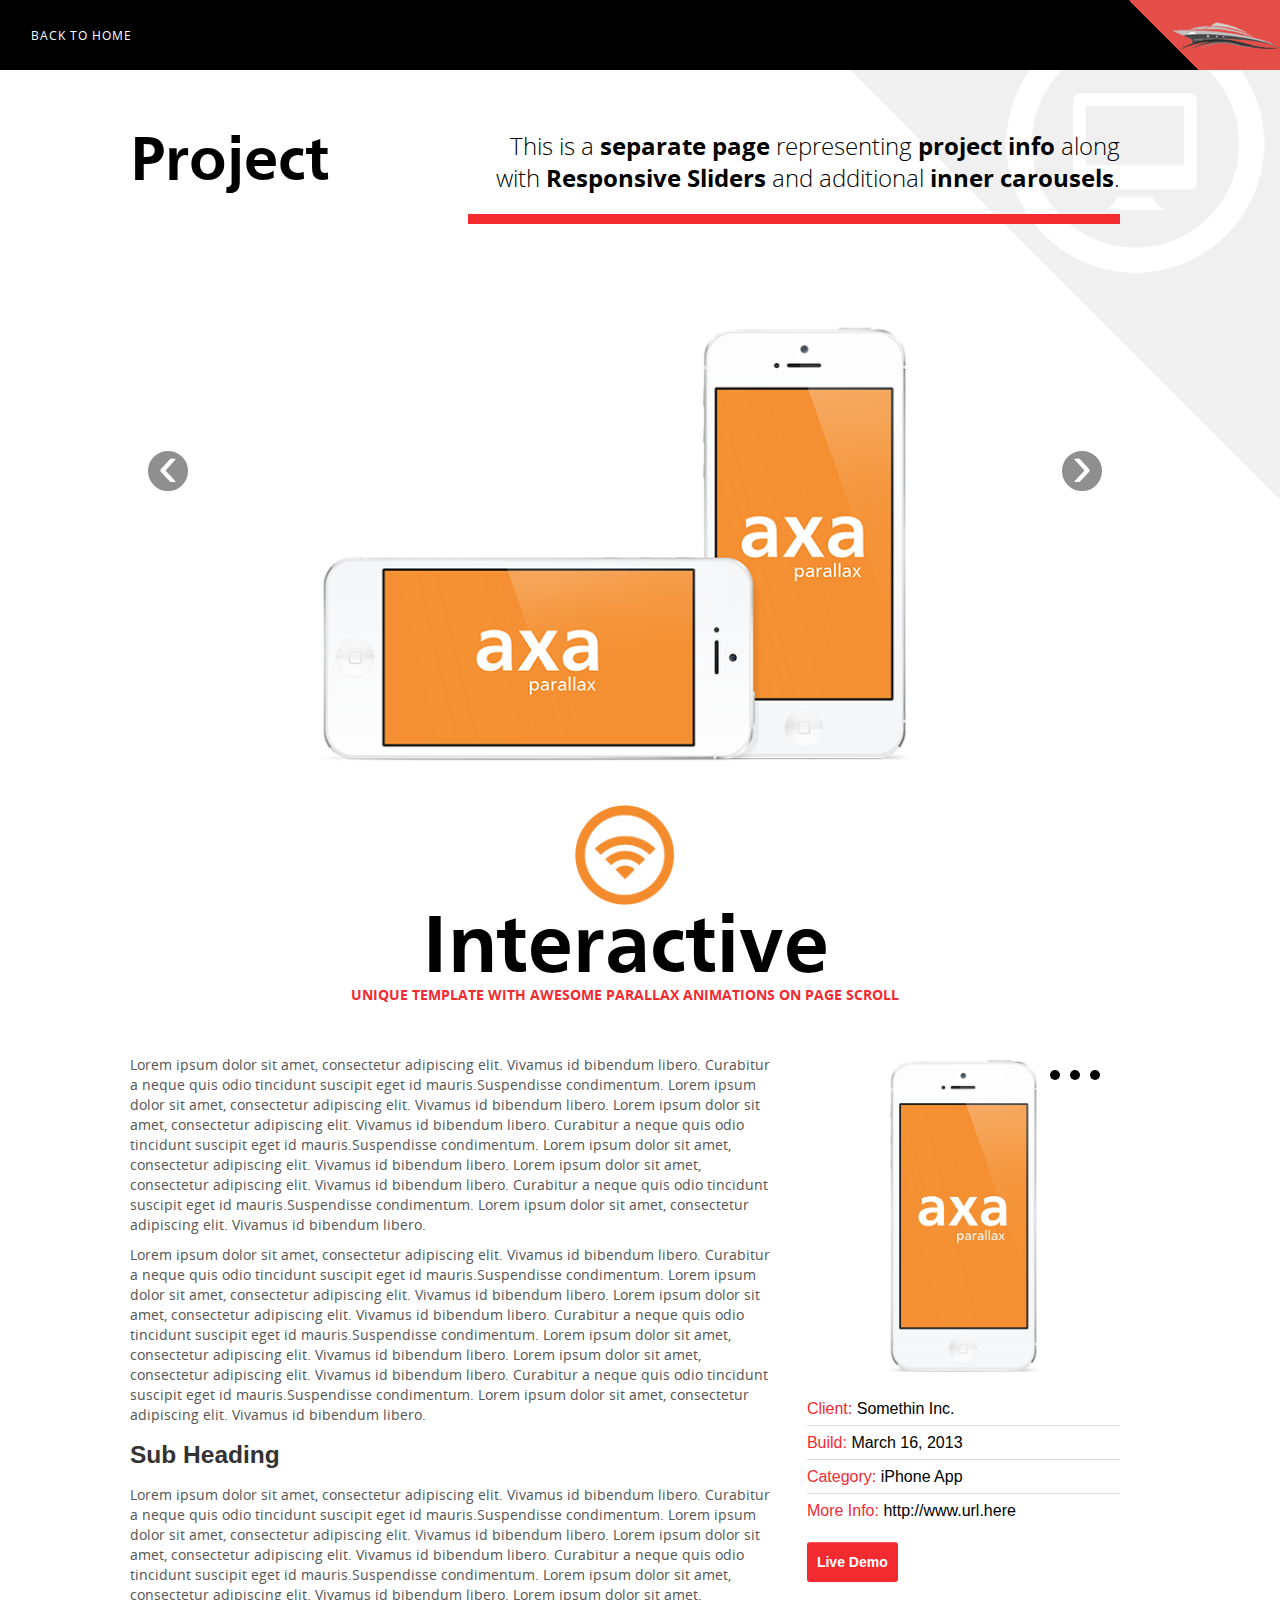
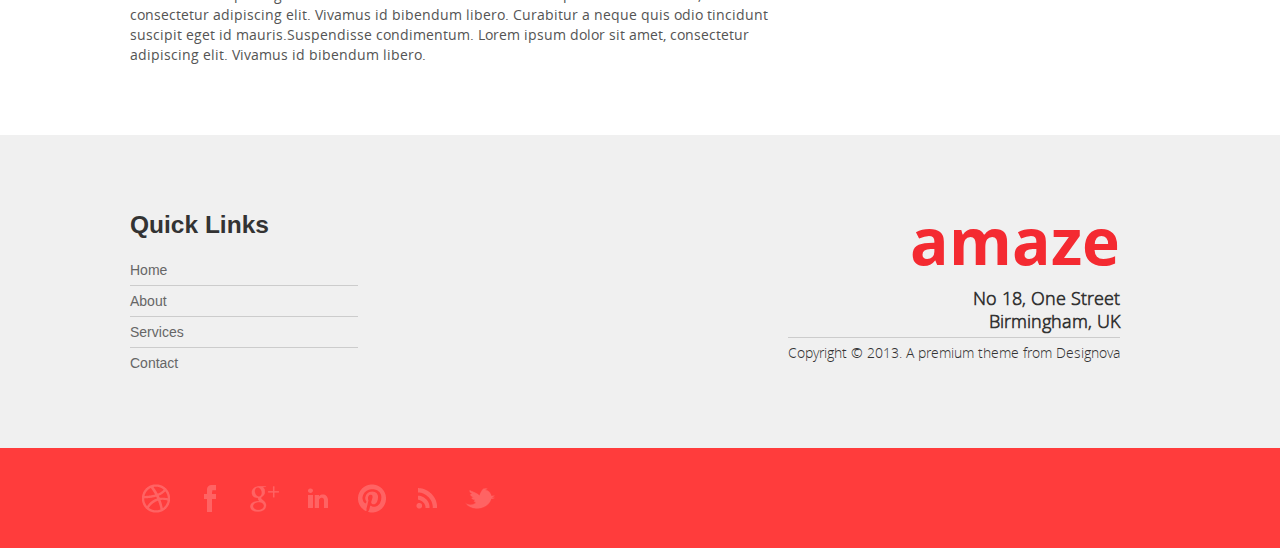
==== portal/project.html @ d51d42de "Commit desde ipne" ====
<!DOCTYPE html>
<html lang="en">
  <head class="no-skrollr">
    <meta charset="utf-8">
    <title>amaze - Interactive Parallax Responsive HTML5 Theme on Bootstrap</title>
    <meta name="viewport" content="width=device-width, initial-scale=1, maximum-scale=1">  
    <meta name="description" content="Amaze premium theme developed by Designova and sold exclusively via Themeforest">
    <meta name="author" content="Jean P Johnson for Designova">

    <link rel="shortcut icon" href="images/favicon.ico">

    <!-- Le styles -->
    <link href="assets/css/bootstrap.css" rel="stylesheet">
    <link href="assets/css/bootstrap-responsive.css" rel="stylesheet">
    <link href="assets/css/extension.css" rel="stylesheet">
    <link href="assets/css/typography.css" rel="stylesheet">
    <link href="stylesheets/isotope.css" rel="stylesheet">
    <link href="stylesheets/colorbox.css" rel="stylesheet"/>
    <link href="stylesheets/flexslider.css" rel="stylesheet"/>  
    <link href="stylesheets/prettyPhoto.css" rel="stylesheet"/>  
    <link href="stylesheets/jquery.tweet.css" rel="stylesheet"/>
    <link href="stylesheets/style.css" rel="stylesheet">

    <!--[if lt IE 9]>
    <script src="http://html5shim.googlecode.com/svn/trunk/html5.js"></script>
    <link rel="stylesheet" href="stylesheets/ie8.css">
    <![endif]-->

    <style>
    .page{
    	padding-bottom: 60px !important;
    }
    .carousel-indicators li{
        background: #000 !important;
        cursor: pointer;
    }
    .carousel-indicators li:hover{
        background: #F48C2D !important;
        cursor: pointer;
    }
    .point-left > .carousel-indicators{
        left:0 !important;
    }
    #navigation {
    top: 0 !important;
    width: 100%;
    position: fixed !important;
    height: 70px;
    z-index: 1000;
    background: #000 !important;
}
	.show-item{
		padding-top:0px !important;
	}
    .show-item-mid{
    	padding-bottom: 30px !important;
    }  
    .show-specs{
    	margin-top: 0px !important;
    }  
    </style>
</head>
<body>

    <!-- Mobile Only Navigation-->
    <ul class="mobile-header visible-phone visible-tablet"> 
        <li><a href="index-2.html"><img title="ogun-designova" alt="ogun-designova" src="images/logo-mob.png"/></a></li>
        <li>
                <!-- Start Dropmenu for mobile -->  
                <select class="dropmenu" name="dropmenu" onChange="moveTo(this.value)">
                    <option value="" selected="selected">Menu</option>
                    <option value="#intro">Works</option>
                    <option value="#about">About</option>
                    <option value="#team">Team</option>
                    <option value="#services">Services</option>
                    <option value="#gallery">Gallery</option>
                    <option class="hidden-phone" value="#video">Videos</option>
                    <option value="#contact">Contact</option> 
                </select>
                <!-- End Dropmenu for mobile -->
        </li>
    </ul>

	<!-- Desktop Navigation-->
    <nav id="navigation" class="visible-desktop">
    
    	<a href="#"><img title="amaze" alt="amaze" class="logo pull-right" src="images/logo.png"/></a>
        <ul id="menu" class="visible-desktop pull-left"><li class="links">
                <a href="index-2.html">Back to Home</a>
            </li>
        </ul>

    </nav>
    <!--/Navigation-->
	







<section id="showcase" class="band page top-space">
    <section class="container-fluid">
    <div class="row-fluid">
        <section class="container">

            <div class="welcome row">
                <article class="span4">
                    <h1 class="text-left promo-caps">Project</h1>
                </article>
                <article class="span8">
                    <p class="text-right promo-text">This is a <span>separate page</span> representing <span>project info</span> along with <span>Responsive Sliders</span> and additional <span>inner carousels</span>.</p>
                </article>
            </div><!--/ row-->

            <!-- SHOWCASE ITEM : STARTS -->
            <div class="row show-item remove-border">
                <article class="span12 show-img">
                    <div id="ShowCarousel-03" class="carousel slide point-left">
                        <!-- <ol class="carousel-indicators">
                            <li data-target="#ShowCarousel-03" data-slide-to="0" class="active"></li>
                            <li data-target="#ShowCarousel-03" data-slide-to="1"></li>
                            <li data-target="#ShowCarousel-03" data-slide-to="2"></li>
                        </ol> -->
                        <!-- Carousel items -->
                        <div class="carousel-inner">
                            <div class="active item"><img title="amaze" alt="amaze" src="images/showcase/mid-01/01.png"/></div>
                            <div class="item"><img title="amaze" alt="amaze" src="images/showcase/mid-01/02.png"/></div>
                            <div class="item"><img title="amaze" alt="amaze" src="images/showcase/mid-01/03.png"/></div>
                        </div>
                        <!-- Carousel nav -->
                        <a class="carousel-control left" href="#ShowCarousel-03" data-slide="prev">&lsaquo;</a>
                        <a class="carousel-control right" href="#ShowCarousel-03" data-slide="next">&rsaquo;</a>
                    </div>
                </article>
            </div><!--/ row-->



            <div class="row show-item show-item-mid remove-bottom">
            	<article class="span12 show-desc show-01 text-center">
                    <img title="amaze" alt="amaze" class="show-icon" src="images/icons/s02.png"/>
                    <h2>Interactive</h2>
                    <h5>Unique Template with Awesome Parallax Animations on Page Scroll</h5>
                    
                    
                </article>
            </div><!--/ row-->

            <div class="row">
                <article class="span8">
                    <p class="text-left"> Lorem ipsum dolor sit amet, consectetur adipiscing elit. Vivamus id bibendum libero. Curabitur a neque quis odio tincidunt suscipit eget id mauris.Suspendisse condimentum. Lorem ipsum dolor sit amet, consectetur adipiscing elit. Vivamus id bibendum libero. Lorem ipsum dolor sit amet, consectetur adipiscing elit. Vivamus id bibendum libero. Curabitur a neque quis odio tincidunt suscipit eget id mauris.Suspendisse condimentum. Lorem ipsum dolor sit amet, consectetur adipiscing elit. Vivamus id bibendum libero. Lorem ipsum dolor sit amet, consectetur adipiscing elit. Vivamus id bibendum libero. Curabitur a neque quis odio tincidunt suscipit eget id mauris.Suspendisse condimentum. Lorem ipsum dolor sit amet, consectetur adipiscing elit. Vivamus id bibendum libero.</p>
                     <p class="text-left"> Lorem ipsum dolor sit amet, consectetur adipiscing elit. Vivamus id bibendum libero. Curabitur a neque quis odio tincidunt suscipit eget id mauris.Suspendisse condimentum. Lorem ipsum dolor sit amet, consectetur adipiscing elit. Vivamus id bibendum libero. Lorem ipsum dolor sit amet, consectetur adipiscing elit. Vivamus id bibendum libero. Curabitur a neque quis odio tincidunt suscipit eget id mauris.Suspendisse condimentum. Lorem ipsum dolor sit amet, consectetur adipiscing elit. Vivamus id bibendum libero. Lorem ipsum dolor sit amet, consectetur adipiscing elit. Vivamus id bibendum libero. Curabitur a neque quis odio tincidunt suscipit eget id mauris.Suspendisse condimentum. Lorem ipsum dolor sit amet, consectetur adipiscing elit. Vivamus id bibendum libero.</p>
                     <h3>Sub Heading</h3>
                     <p class="text-left"> Lorem ipsum dolor sit amet, consectetur adipiscing elit. Vivamus id bibendum libero. Curabitur a neque quis odio tincidunt suscipit eget id mauris.Suspendisse condimentum. Lorem ipsum dolor sit amet, consectetur adipiscing elit. Vivamus id bibendum libero. Lorem ipsum dolor sit amet, consectetur adipiscing elit. Vivamus id bibendum libero. Curabitur a neque quis odio tincidunt suscipit eget id mauris.Suspendisse condimentum. Lorem ipsum dolor sit amet, consectetur adipiscing elit. Vivamus id bibendum libero. Lorem ipsum dolor sit amet, consectetur adipiscing elit. Vivamus id bibendum libero. Curabitur a neque quis odio tincidunt suscipit eget id mauris.Suspendisse condimentum. Lorem ipsum dolor sit amet, consectetur adipiscing elit. Vivamus id bibendum libero.</p>
                </article>
                <article class="span4">
                	<div id="ShowCarousel-01" class="carousel slide">
                        <ol class="carousel-indicators">
                            <li data-target="#ShowCarousel-01" data-slide-to="0" class="active"></li>
                            <li data-target="#ShowCarousel-01" data-slide-to="1"></li>
                            <li data-target="#ShowCarousel-01" data-slide-to="2"></li>
                        </ol>
                        <!-- Carousel items -->
                        <div class="carousel-inner">
                            <div class="active item"><img title="amaze" alt="amaze" src="images/showcase/right-01/00.png"/></div>
                            <div class="item"><img title="amaze" alt="amaze" src="images/showcase/right-01/01.png"/></div>
                            <div class="item"><img title="amaze" alt="amaze" src="images/showcase/right-01/02.png"/></div>
                        </div>
                    </div>
                    <div class="show-specs">
                        <h6>Client: <span>Somethin Inc.</span></h6>
                        <h6>Build: <span>March 16, 2013</span></h6>
                        <h6>Category: <span>iPhone App</span></h6>
                        <h6>More Info: <span><a href="#">http://www.url.here</a></span></h6>
                    </div>
                    <a class="btn btn-amaze show-btn" href="#">Live Demo</a>
                </article>
            </div><!--/ row-->
            <!-- SHOWCASE ITEM : ENDS -->

            



            


            

        </section><!--/ container-->        
    </div><!--/ row-fluid-->    
    </section>
</section><!--/ band-->








<section class="container-fluid address-wrap remove-top">
    <div class="row-fluid">
        <section class="container">

            <div class="row">
                <article id="link-block" class="span3">
                    <h3>Quick Links</h3>
                    <ul>
                        <li><a href="#">Home</a></li>
                        <li><a href="#">About</a></li>
                        <li><a href="#">Services</a></li>
                        <li><a href="#">Contact</a></li>
                    </ul>
                </article>
                <article id="address-block" class="span9">
                    <h2>amaze</h2>
                    <h3>No 18, One Street<br/> Birmingham, UK</h3>
                    <h5><span>Copyright &copy; 2013. A premium theme from Designova</span></h5>
                </article>

                
                
            </div><!--/ row-->

        </section><!--/ container-->        
    </div><!--/ row-fluid-->
    </section>







<footer id="mastfoot">
    <section class="container-fluid">
    <div class="row-fluid">
        <section class="container">

            <div class="row">
                <article class="span4" data-300="margin-left: -300px;" data-550="margin-left: 0px;">
                    <h3 class="text-left twitter-user">@username</h3>
                </article>
                <nav class="span8 foot-social" data-300="margin-left: -300px;" data-550="margin-left: 0px;">
                    <a href="#"><img title="amaze" alt="amaze" src="images/social/01.png"></a>
                    <a href="#"><img title="amaze" alt="amaze" src="images/social/02.png"></a>
                    <a href="#"><img title="amaze" alt="amaze" src="images/social/03.png"></a>
                    <a href="#"><img title="amaze" alt="amaze" src="images/social/04.png"></a>
                    <a href="#"><img title="amaze" alt="amaze" src="images/social/05.png"></a>
                    <a href="#"><img title="amaze" alt="amaze" src="images/social/06.png"></a>
                    <a href="#"><img title="amaze" alt="amaze" src="images/social/07.png"></a>
                </nav>
            </div><!--/ row-->

        </section><!--/ container-->        
    </div><!--/ row-fluid-->
    </section>
</footer>

		

	<!--js stuff down here after the rest of the page has loaded-->
    <script type="text/javascript" src="javascripts/jquery.min.js"></script>
    <script type="text/javascript" src="javascripts/jquery.easing.1.3.js" ></script>
    <script type="text/javascript" src="assets/js/bootstrap.min.js"></script>
    <script type="text/javascript" src="javascripts/jquery.localscroll-1.2.7-min.js" ></script>
    <script type="text/javascript" src="javascripts/jquery.scrollTo-1.4.2-min.js" ></script>
    <script type="text/javascript" src="javascripts/skrollr.min.js"></script>   
    <script type="text/javascript" src="javascripts/jquery.isotope.min.js"></script> 
    <script type="text/javascript" src="javascripts/fake-element.js"></script>  
    <script type="text/javascript" src="javascripts/jquery.colorbox.js" ></script>    
    <script defer src="javascripts/jquery.flexslider.js"></script> 
    <script type="text/javascript" src="javascripts/jquery.backstretch.min.js"></script>
    <script type="text/javascript" src="javascripts/jquery.prettyPhoto.js"></script>  
    <script type="text/javascript" src="javascripts/form-validation.js"></script>
    <script type="text/javascript" src="javascripts/waypoints.min.js"></script>  
    <script type="text/javascript" src="javascripts/jquery.tweet.js"></script>
    <script type="text/javascript" src="javascripts/script.js"></script>    

    <script type="text/javascript">
        function moveTo(contentArea){
            var goPosition = $(contentArea).offset().top;
            $('html,body').animate({ scrollTop: goPosition}, 'slow');
        }
    </script>

        <script type="text/javascript">
//http://detectmobilebrowsers.com/ + tablets
(function(a) {
if(/android|avantgo|bada\/|blackberry|blazer|compal|elaine|fennec|hiptop|iemobile|ip(ad|hone|od)|iris|kindle|lge |maemo|meego.+mobile|midp|mmp|netfront|opera m(ob|in)i|palm( os)?|phone|p(ixi|re)\/|plucker|pocket|psp|series(4|6)0|symbian|treo|up\.(browser|link)|vodafone|wap|windows (ce|phone)|xda|xiino|playbook|silk/i.test(a) || /1207|6310|6590|3gso|4thp|50[1-6]i|770s|802s|a wa|abac|ac(er|oo|s\-)|ai(ko|rn)|al(av|ca|co)|amoi|an(ex|ny|yw)|aptu|ar(ch|go)|as(te|us)|attw|au(di|\-m|r |s )|avan|be(ck|ll|nq)|bi(lb|rd)|bl(ac|az)|br(e|v)w|bumb|bw\-(n|u)|c55\/|capi|ccwa|cdm\-|cell|chtm|cldc|cmd\-|co(mp|nd)|craw|da(it|ll|ng)|dbte|dc\-s|devi|dica|dmob|do(c|p)o|ds(12|\-d)|el(49|ai)|em(l2|ul)|er(ic|k0)|esl8|ez([4-7]0|os|wa|ze)|fetc|fly(\-|_)|g1 u|g560|gene|gf\-5|g\-mo|go(\.w|od)|gr(ad|un)|haie|hcit|hd\-(m|p|t)|hei\-|hi(pt|ta)|hp( i|ip)|hs\-c|ht(c(\-| |_|a|g|p|s|t)|tp)|hu(aw|tc)|i\-(20|go|ma)|i230|iac( |\-|\/)|ibro|idea|ig01|ikom|im1k|inno|ipaq|iris|ja(t|v)a|jbro|jemu|jigs|kddi|keji|kgt( |\/)|klon|kpt |kwc\-|kyo(c|k)|le(no|xi)|lg( g|\/(k|l|u)|50|54|\-[a-w])|libw|lynx|m1\-w|m3ga|m50\/|ma(te|ui|xo)|mc(01|21|ca)|m\-cr|me(di|rc|ri)|mi(o8|oa|ts)|mmef|mo(01|02|bi|de|do|t(\-| |o|v)|zz)|mt(50|p1|v )|mwbp|mywa|n10[0-2]|n20[2-3]|n30(0|2)|n50(0|2|5)|n7(0(0|1)|10)|ne((c|m)\-|on|tf|wf|wg|wt)|nok(6|i)|nzph|o2im|op(ti|wv)|oran|owg1|p800|pan(a|d|t)|pdxg|pg(13|\-([1-8]|c))|phil|pire|pl(ay|uc)|pn\-2|po(ck|rt|se)|prox|psio|pt\-g|qa\-a|qc(07|12|21|32|60|\-[2-7]|i\-)|qtek|r380|r600|raks|rim9|ro(ve|zo)|s55\/|sa(ge|ma|mm|ms|ny|va)|sc(01|h\-|oo|p\-)|sdk\/|se(c(\-|0|1)|47|mc|nd|ri)|sgh\-|shar|sie(\-|m)|sk\-0|sl(45|id)|sm(al|ar|b3|it|t5)|so(ft|ny)|sp(01|h\-|v\-|v )|sy(01|mb)|t2(18|50)|t6(00|10|18)|ta(gt|lk)|tcl\-|tdg\-|tel(i|m)|tim\-|t\-mo|to(pl|sh)|ts(70|m\-|m3|m5)|tx\-9|up(\.b|g1|si)|utst|v400|v750|veri|vi(rg|te)|vk(40|5[0-3]|\-v)|vm40|voda|vulc|vx(52|53|60|61|70|80|81|83|85|98)|w3c(\-| )|webc|whit|wi(g |nc|nw)|wmlb|wonu|x700|yas\-|your|zeto|zte\-/i.test(a.substr(0,4)))
{
//Add skrollr mobile on mobile devices.
document.write('<script type="text/javascript" src="javascripts/skrollr.mobile.min.js"><\/script>');
}
})(navigator.userAgent||navigator.vendor||window.opera);
</script>

<!--[if lt IE 9]>
<script type="text/javascript" src="javascripts/skrollr.ie.min.js"></script>
<![endif]-->


    
    <script type="text/javascript">
    skrollr.init({
        forceHeight: false,
        smoothScrolling: true

    });
    </script>

    <script>
        $.backstretch([
          "images/bg.jpg",
          "images/bg1.jpg",
          "images/bg2.jpg",
          "images/bg3.jpg",
          "images/bg4.jpg",
          "images/bg5.jpg"
        ], {
            fade: 3000,
            duration: 4000
        });
    </script>   

    
</body>

</html>
---- portal/assets/css/extension.css ----
@charset "utf-8";

/* 
This stylesheet contains some additional UI enhancements for Foundation. 
These are thankfully derived from Twitter's Bootstrap Framework.

Extended and Integrated by Designova Webtech.
http://www.designova.net


Icons are by Glyphicons.

*/

/* http://www.yuiblog.com/blog/2010/09/27/clearfix-reloaded-overflowhidden-demystified */

.clearfix:before,
.clearfix:after {
  content: '.';
  display: block;
  overflow: hidden;
  visibility: hidden;
  width: 0;
  height: 0;
}

.clearfix:after {
  clear: both;
}

/*
  The following zoom:1 rule is specifically for IE6 + IE7.
  Move to separate stylesheet if invalid CSS is a problem.
*/

.clearfix {
  zoom: 1;
}
a img{
	border:none !important;
}
/* -------------------------------------------------- 
	:: Framework Core Extended: DO NOT OVERWRITE
---------------------------------------------------*/
a:focus { outline: none; }
/*Introduced an outer wrapper for main sections */
.master { padding: 0; margin:0; width:100% auto; }

/*Additional Spacing: These are addon classes for manual spacing of elements */
.module {margin:20px;}

.add-top { margin-top: 40px !important; }
.remove-top { margin-top: 0 !important; }
.half-top { margin-top: 15px !important; }

.add-top-extra { margin-top: 100px !important; }

.add-top-half { margin-top: 10px !important; }
.add-bottom-half { margin-bottom: 10px !important; }
.add-left-half { margin-left: 10px !important; }
.add-right-half { margin-right: 10px !important; }

.add-top-mid { margin-top: 30px !important;}

.add-left { margin-left: 30px !important; }
.remove-left { margin-left: 0 !important; }
.half-left { margin-left: 15px !important; }

.add-right { margin-right: 30px !important; }
.remove-right { margin-right: 0 !important; }
.half-right { margin-right: 15px !important; }

.add-left-medium { margin-left: 30px !important; }
.add-right-medium { margin-right: 30px !important; }

.add-bottom { margin-bottom: 40px !important; }
.remove-bottom { margin-bottom: 0 !important; }
.half-bottom { margin-bottom: 15px !important; }
.add-bottom-extra { margin-bottom: 60px !important; }



.pad-top-half { padding-top: 10px !important; }
.pad-left-half { padding-left: 10px !important; }
.pad-right-half { padding-right: 10px !important; }
.pad-bottom-half { padding-bottom: 10px !important; }
.pad-top { padding-top: 20px !important; }
.pad-left { padding-left: 20px !important; }
.pad-right { padding-right: 20px !important; }
.pad-bottom { padding-bottom: 20px !important; }
.pad-top-medium { padding-top: 30px !important; }
.pad-left-medium { padding-left: 30px !important; }
.pad-right-medium { padding-right: 30px !important; }
.pad-bottom-medium { padding-bottom: 30px !important; }
.pad-bottom-medium-plus { padding-bottom: 40px !important; }
.pad-top-large { padding-top: 50px !important; }
.pad-top-extra { padding-top: 70px !important; }
.pad-left-extra { padding-left: 70px !important; }
.pad-right-extra { padding-right: 70px !important; }
.pad-bottom-extra { padding-bottom: 70px !important; }
.pad-top-extra-large { padding-top: 90px !important; }
.pad-left-extra-large { padding-left: 90px !important; }
.pad-right-extra-large { padding-right: 90px !important; }
.pad-bottom-extra-large { padding-bottom: 90px !important; }
.pad-bottom-extra-large-plus { padding-bottom: 120px !important; }

.pad-hor { padding-left: 20px !important; padding-right: 20px !important; }

.pad-top-main{
	padding-top:60px;
}
.pad-bottom-main{
  padding-bottom:60px;
}
.add-top-main-alt{
	padding-top:125px;
}
.pull-top{
  margin-top: -52px !important;
}
.pull-top-medium{
  margin-top: -20px !important;
}
/*END*/


/* =============================================================================
   Basic CSS3 Enhancements : Defaults (can be over-written on theme.css)
   ========================================================================== */

.box-shadow{
	box-shadow: 0px 0px 5px rgba(0,0,0,0.8);
	-webkit-box-shadow: 0px 0px 5px rgba(0,0,0,0.8);
	-moz-box-shadow: 0px 0px 5px rgba(0,0,0,0.8);
}

.text-shadow{
	text-shadow: 2px 1px 2px rgba(0,0,0,0.8);
}
.text-shadow-white{
	text-shadow: 1px 1px 1px rgba(0,0,0,0.3);
}

.text-shadow-off{
	text-shadow:none !important;
}
.rounded{
	border-radius: 10px;
	-moz-border-radius: 10px;
	-webkit-border-radius: 10px;
}
.rounded-top{
	border-top-right-radius: 10px;
	-moz-border-radius-topright: 10px;
	-webkit-border-top-right-radius: 10px;
	border-top-left-radius: 10px;
	-moz-border-radius-topleft: 10px;
	-webkit-border-top-left-radius: 10px;
}
.rounded-bottom{
	border-bottom-right-radius: 10px;
	-moz-border-radius-bottomright: 10px;
	-webkit-border-bottom-right-radius: 10px;
	border-bottom-left-radius: 10px;
	-moz-border-radius-bottomleft: 10px;
	-webkit-border-bottom-left-radius: 10px;
}
.rounded-topleft{
	border-top-left-radius: 10px;
	-moz-border-radius-topleft: 10px;
	-webkit-border-top-left-radius: 10px;
}
.rounded-topright{
	border-top-right-radius: 10px;
	-moz-border-radius-topright: 10px;
	-webkit-border-top-right-radius: 10px;
}
.rounded-bottomleft{
	border-bottom-left-radius: 10px;
	-moz-border-radius-bottomleft: 10px;
	-webkit-border-bottom-left-radius: 10px;
}
.rounded-bottomright{
	border-bottom-right-radius: 10px;
	-moz-border-radius-bottomright: 10px;
	-webkit-border-bottom-right-radius: 10px;
}
.rounded-left{
	border-top-left-radius: 10px;
	-moz-border-radius-topleft: 10px;
	-webkit-border-top-left-radius: 10px;
	border-bottom-left-radius: 10px;
	-moz-border-radius-bottomleft: 10px;
	-webkit-border-bottom-left-radius: 10px;
}
.rounded-right{
	border-bottom-right-radius: 10px;
	-moz-border-radius-bottomright: 10px;
	-webkit-border-bottom-right-radius: 10px;
	border-top-right-radius: 10px;
	-moz-border-radius-topright: 10px;
	-webkit-border-top-right-radius: 10px;
}




/* =============================================================================
   Advanced CSS3 Enhancements :
   ========================================================================== */

.drop-shadow {
   position:relative;
   width:90%;
   border-radius: 0 0 120px 120px / 0 0 6px 6px;
}

.drop-shadow:before,
.drop-shadow:after {
   content:"";
   position:absolute;
   z-index:-1;
   bottom:15px;
   left:10px;
   width:50%;
   height:20%;
   max-width:300px;
   -webkit-box-shadow:0 15px 10px rgba(0, 0, 0, 0.7);
   -moz-box-shadow:0 15px 10px rgba(0, 0, 0, 0.7);
   box-shadow:0 15px 10px rgba(0, 0, 0, 0.7);
   -webkit-transform:rotate(-3deg);
   -moz-transform:rotate(-3deg);
   -o-transform:rotate(-3deg);
   transform:rotate(-3deg);
}

.drop-shadow:after{
   right:10px;
   left:auto;
   -webkit-transform:rotate(3deg);
   -moz-transform:rotate(3deg);
   -o-transform:rotate(3deg);
   transform:rotate(3deg);
 }
 
 /***Enhanced Text Shadows*****/
 /*refer: http://www.midwinter-dg.com/permalink-7-great-css-based-text-effects-using-the-text-shadow-property_2011-03-03.html */
 
 .text-shadow-letterpress {
  text-shadow: 0px 1px 1px #4d4d4d;
  color: #222;
  font: 80px 'LeagueGothicRegular';
}

.text-shadow-cloud{
  text-shadow: 0px 0px 10px rgba(255,255,255,0.6), 0px 0px 30px rgba(255,255,255,0.4), 0px 0px 50px rgba(255,255,255,0.3), 0px 0px 180px rgba(255,255,255,0.3);
  color: rgba(255,255,255,0);
  font: 80px 'ChunkFiveRegular';
}

.text-shadow-embossed{
        text-shadow: -1px -1px 1px #fff, 1px 1px 1px #000;
        color: #9c8468;
        opacity: 0.3;
        font: 80px 'Museo700';
}

.text-shadow-citylights{
        color: #fff;
        text-shadow: 0 0 5px #fff, 0 0 10px #fff, 0 0 15px #fff, 0 0 20px #ff2d95, 0 0 30px #ff2d95, 0 0 40px #ff2d95, 0 0 50px #ff2d95, 0 0 75px #ff2d95;
        letter-spacing: 5px;
        font: 80px 'MisoRegular';
}

.text-shadow-burning{
        color: #fff;
        text-shadow: 0px -1px 4px white, 0px -2px 10px yellow, 0px -10px 20px #ff8000, 0px -18px 40px red;
        font: 80px 'BlackJackRegular';
}

.text-shadow-retro{
        color: #d7ceb2;
        text-shadow: 3px 3px 0px #2c2e38, 5px 5px 0px #5c5f72;
        font: 80px 'BazarMedium';
        letter-spacing: 10px;
}

#text-shadow-3d{
        color: #fff;
        text-shadow: 0px 1px 0px #999, 0px 2px 0px #888, 0px 3px 0px #777, 0px 4px 0px #666, 0px 5px 0px #555, 0px 6px 0px #444, 0px 7px 0px #333, 0px 8px 7px #001135;
        font: 80px 'ChunkFiveRegular';
}


.border-top{
  padding-top: 10px;
  border-top: solid 1px #aaa;
}
.border-bottom{
  padding-bottom: 10px;
  border-bottom: solid 2px #CD0202;
}
.border-bottom-high{
  border-bottom: solid 5px #f50000;
}
.notifier{
  font-size: 24px !important;
}
---- portal/assets/css/typography.css ----
/* -----------------------------------------
   Font-face:
----------------------------------------- */


@font-face{ 
src: url('fonts/questrial/questrial-regular-webfont.eot'); 
src: 
url('fonts/questrial/questrial-regular-webfont.eot?#iefix') format('embedded-opentype'), 
url('fonts/questrial/questrial-regular-webfont.woff') format('woff'), 
url('fonts/questrial/questrial-regular-webfont.ttf') format('truetype'), 
url('fonts/questrial/questrial-regular-webfont.svg#webfont') format('svg'); 
}
@font-face{ 
font-family:"Open_Sans_B";
src: url('fonts/open_sans/OpenSans-Bold-webfont.eot'); 
src: 
url('fonts/open_sans/OpenSans-Bold-webfont.eot?#iefix') format('embedded-opentype'), 
url('fonts/open_sans/OpenSans-Bold-webfont.woff') format('woff'), 
url('fonts/open_sans/OpenSans-Bold-webfont.ttf') format('truetype'), 
url('fonts/open_sans/OpenSans-Bold-webfont.svg#webfont') format('svg'); 
}
@font-face{ 
font-family:"Open_Sans_R";
src: url('fonts/open_sans/OpenSans-Regular-webfont.eot'); 
src: 
url('fonts/open_sans/OpenSans-Regular-webfont.eot?#iefix') format('embedded-opentype'), 
url('fonts/open_sans/OpenSans-Regular-webfont.woff') format('woff'), 
url('fonts/open_sans/OpenSans-Regular-webfont.ttf') format('truetype'), 
url('fonts/open_sans/OpenSans-Regular-webfont.svg#webfont') format('svg'); 
}
@font-face{ 
font-family:"Open_Sans_L";
src: url('fonts/open_sans/OpenSans-Light-webfont.eot'); 
src: 
url('fonts/open_sans/OpenSans-Light-webfont.eot?#iefix') format('embedded-opentype'), 
url('fonts/open_sans/OpenSans-Light-webfont.woff') format('woff'), 
url('fonts/open_sans/OpenSans-Light-webfont.ttf') format('truetype'), 
url('fonts/open_sans/OpenSans-Light-webfont.svg#webfont') format('svg'); 
}
@font-face{ 
font-family:"Carto_Sans_Bold";
src: url('fonts/carto_sans/cartogothicstd-bold-webfont.eot'); 
src: 
url('fonts/carto_sans/cartogothicstd-bold-webfont.eot?#iefix') format('embedded-opentype'), 
url('fonts/carto_sans/cartogothicstd-bold-webfont.woff') format('woff'), 
url('fonts/carto_sans/cartogothicstd-bold-webfont.ttf') format('truetype'), 
url('fonts/carto_sans/cartogothicstd-bold-webfont.svg#webfont') format('svg'); 
}

@font-face{ 
font-family:"Carto_Sans_Book";
src: url('fonts/carto_sans/cartogothicstd-book-webfont.eot'); 
src: 
url('fonts/carto_sans/cartogothicstd-book-webfont.eot?#iefix') format('embedded-opentype'), 
url('fonts/carto_sans/cartogothicstd-book-webfont.woff') format('woff'), 
url('fonts/carto_sans/cartogothicstd-book-webfont.ttf') format('truetype'), 
url('fonts/carto_sans/cartogothicstd-book-webfont.svg#webfont') format('svg'); 
}

@font-face{ 
font-family:"Arimo_Regular";
src: url('fonts/arimo/arimo-regular-webfont.eot'); 
src: 
url('fonts/arimo/arimo-regular-webfont.eot?#iefix') format('embedded-opentype'), 
url('fonts/arimo/arimo-regular-webfont.woff') format('woff'), 
url('fonts/arimo/arimo-regular-webfont.ttf') format('truetype'), 
url('fonts/arimo/arimo-regular-webfont.svg#webfont') format('svg'); 
}
@font-face{ 
font-family:"Arimo_Bold";
src: url('fonts/arimo/arimo-bold-webfont.eot'); 
src: 
url('fonts/arimo/arimo-bold-webfont.eot?#iefix') format('embedded-opentype'), 
url('fonts/arimo/arimo-bold-webfont.woff') format('woff'), 
url('fonts/arimo/arimo-bold-webfont.ttf') format('truetype'), 
url('fonts/arimo/arimo-bold-webfont.svg#webfont') format('svg'); 
}
@font-face{ 
font-family:"Oxygen";
src: url('fonts/oxygen/oxygen-webfont.eot'); 
src: 
url('fonts/oxygen/oxygen-webfont.eot?#iefix') format('embedded-opentype'), 
url('fonts/oxygen/oxygen-webfont.woff') format('woff'), 
url('fonts/oxygen/oxygen-webfont.ttf') format('truetype'), 
url('fonts/oxygen/oxygen-webfont.svg#webfont') format('svg'); 
}


@font-face{ 
font-family:"Nexa_Light";
src: url('fonts/nexa_light/nexa_light-webfont.eot'); 
src: 
url('fonts/nexa_light/nexa_light-webfont.eot?#iefix') format('embedded-opentype'), 
url('fonts/nexa_light/nexa_light-webfont.woff') format('woff'), 
url('fonts/nexa_light/nexa_light-webfont.ttf') format('truetype'), 
url('fonts/nexa_light/nexa_light-webfont.svg#webfont') format('svg'); 
}

@font-face{ 
font-family:"Nexa_Bold";
src: url('fonts/nexa_light/nexa_bold-webfont.eot'); 
src: 
url('fonts/nexa_bold/nexa_bold-webfont.eot?#iefix') format('embedded-opentype'), 
url('fonts/nexa_bold/nexa_bold-webfont.woff') format('woff'), 
url('fonts/nexa_bold/nexa_bold-webfont.ttf') format('truetype'), 
url('fonts/nexa_bold/nexa_bold-webfont.svg#webfont') format('svg'); 
}

@font-face{ 
font-family:"code_pro_bold";
src: url('fonts/code_pro_bold/code_bold-webfont.eot'); 
src: 
url('fonts/code_pro_bold/code_bold-webfont.eot?#iefix') format('embedded-opentype'), 
url('fonts/code_pro_bold/code_bold-webfont.woff') format('woff'), 
url('fonts/code_pro_bold/code_bold-webfont.ttf') format('truetype'), 
url('fonts/code_pro_bold/code_bold-webfont.svg#webfont') format('svg'); 
}

@font-face{ 
font-family:"code_pro_light";
src: url('fonts/code_pro_light/code_light-webfont.eot'); 
src: 
url('fonts/code_pro_light/code_light-webfont.eot?#iefix') format('embedded-opentype'), 
url('fonts/code_pro_light/code_light-webfont.woff') format('woff'), 
url('fonts/code_pro_light/code_light-webfont.ttf') format('truetype'), 
url('fonts/code_pro_light/code_light-webfont.svg#webfont') format('svg'); 
}

@font-face{ 
font-family:"bariol_regular";
src: url('fonts/bariol_regular/bariol_regular-webfont.eot'); 
src: 
url('fonts/bariol_regular/bariol_regular-webfont.eot?#iefix') format('embedded-opentype'), 
url('fonts/bariol_regular/bariol_regular-webfont.woff') format('woff'), 
url('fonts/bariol_regular/bariol_regular-webfont.ttf') format('truetype'), 
url('fonts/bariol_regular/bariol_regular-webfont.svg#webfont') format('svg'); 
}

@font-face{ 
font-family:"Droid_Sans_Regular";
src: url('fonts/droid_sans_regular/droidsans-webfont.eot'); 
src: 
url('fonts/droid_sans_regular/droidsans-webfont.eot?#iefix') format('embedded-opentype'), 
url('fonts/droid_sans_regular/droidsans-webfont.woff') format('woff'), 
url('fonts/droid_sans_regular/droidsans-webfont.ttf') format('truetype'), 
url('fonts/droid_sans_regular/droidsans-webfont.html#webfont') format('svg'); 
}

@font-face{ 
font-family:"Droid_Sans_Bold";
src: url('fonts/droid_sans_bold/droidsans-bold-webfont.eot'); 
src: 
url('fonts/droid_sans_bold/droidsans-bold-webfont.eot?#iefix') format('embedded-opentype'), 
url('fonts/droid_sans_bold/droidsans-bold-webfont.woff') format('woff'), 
url('fonts/droid_sans_bold/droidsans-bold-webfont.ttf') format('truetype'), 
url('fonts/droid_sans_bold/droidsans-bold-webfont.html#webfont') format('svg'); 
}

@font-face{ 
font-family:"Source_Sans";
src: url('fonts/source_sans_pro/liberationsans-regular-webfont.eot'); 
src: 
url('fonts/source_sans_pro/SourceSansPro-Regular.eot?#iefix') format('embedded-opentype'), 
url('fonts/source_sans_pro/SourceSansPro-Regular.woff') format('woff'), 
url('fonts/source_sans_pro/SourceSansPro-Regular.ttf') format('truetype'), 
url('fonts/source_sans_pro/SourceSansPro-Regular.html#webfont') format('svg'); 
}

@font-face{ 
font-family:"Novecento_Wide";
src: url('fonts/novecento_wide_medium/synthview_-_novecentowide-medium-webfont.eot'); 
src: 
url('fonts/novecento_wide_medium/synthview_-_novecentowide-medium-webfont.eot?#iefix') format('embedded-opentype'), 
url('fonts/novecento_wide_medium/synthview_-_novecentowide-medium-webfont.woff') format('woff'), 
url('fonts/novecento_wide_medium/synthview_-_novecentowide-medium-webfont.ttf') format('truetype'), 
url('fonts/novecento_wide_medium/synthview_-_novecentowide-medium-webfont.svg#webfont') format('svg'); 
}


@font-face{ 
font-family:"avant_grade_medium";
src: url('fonts/avant_grade_medium/avant_grade_font-webfont.eot'); 
src: 
url('fonts/avant_grade_medium/avant_grade_font-webfont.eot?#iefix') format('embedded-opentype'), 
url('fonts/avant_grade_medium/avant_grade_font-webfont.woff') format('woff'), 
url('fonts/avant_grade_medium/avant_grade_font-webfont.ttf') format('truetype'), 
url('fonts/avant_grade_medium/avant_grade_font-webfont.html#webfont') format('svg'); 
}

@font-face{ 
font-family:"sosa";
src: url('fonts/sosa/sosa.eot'); 
src: 
url('fonts/sosa/sosa.eot?#iefix') format('embedded-opentype'), 
url('fonts/sosa/sosa.woff') format('woff'), 
url('fonts/sosa/sosa.ttf') format('truetype'), 
url('fonts/sosa/sosa.svg#webfont') format('svg'); 
}

.sosa-icon{
font-family:"sosa";
	font-style: normal;
}

@font-face {
    font-family: 'WebSymbolsRegular';
    src: url('fonts/websymbols/websymbols-regular-webfont.eot');
    src: url('fonts/websymbols/websymbols-regular-webfont.eot?#iefix') format('embedded-opentype'),
         url('fonts/websymbols/websymbols-regular-webfont.woff') format('woff'),
         url('fonts/websymbols/websymbols-regular-webfont.ttf') format('truetype'),
         url('fonts/websymbols/websymbols-regular-webfont.html#WebSymbolsRegular') format('svg');
    font-weight: normal;
    font-style: normal;
}
---- portal/stylesheets/isotope.css ----
/* Start: Recommended Isotope styles */

/**** Isotope Filtering ****/

.isotope-item {
  z-index: 2;
}

.isotope-hidden.isotope-item {
  pointer-events: none;
  z-index: 1;
}

/**** Isotope CSS3 transitions ****/

.isotope,
.isotope .isotope-item {
  -webkit-transition-duration: 0.8s;
     -moz-transition-duration: 0.8s;
      -ms-transition-duration: 0.8s;
       -o-transition-duration: 0.8s;
          transition-duration: 0.8s;
}

.isotope {
  -webkit-transition-property: height, width;
     -moz-transition-property: height, width;
      -ms-transition-property: height, width;
       -o-transition-property: height, width;
          transition-property: height, width;
}

.isotope .isotope-item {
  -webkit-transition-property: -webkit-transform, opacity;
     -moz-transition-property:    -moz-transform, opacity;
      -ms-transition-property:     -ms-transform, opacity;
       -o-transition-property:      -o-transform, opacity;
          transition-property:         transform, opacity;
}

/**** disabling Isotope CSS3 transitions ****/

.isotope.no-transition,
.isotope.no-transition .isotope-item,
.isotope .isotope-item.no-transition {
  -webkit-transition-duration: 0s;
     -moz-transition-duration: 0s;
      -ms-transition-duration: 0s;
       -o-transition-duration: 0s;
          transition-duration: 0s;
}

/* End: Recommended Isotope styles */



/* disable CSS transitions for containers with infinite scrolling*/
.isotope.infinite-scrolling {
  -webkit-transition: none;
     -moz-transition: none;
      -ms-transition: none;
       -o-transition: none;
          transition: none;
}



/**** Isotope styles ****/



.height-01{
  width: 240px;
  height: 240px;
}
.height-02{
  width: 240px;
  height: 359px;
}
.height-03{
  width: 240px;
  height: 240px;
}
.element {
  margin: 0px;
  float: left;
  overflow: hidden;
  position: relative;
  color: #222;
}

/*.element.web          { background: #F00 url("../images/zoom.png") no-repeat center center; 
background: hsl(   0, 100%, 50%)  url("../images/zoom.png") no-repeat center center; }
.element.branding  { background: #F80 url("../images/zoom.png") no-repeat center center; background: hsl(  36, 100%, 50%) url("../images/zoom.png") no-repeat center center;}
.element.print        { background: #0F0 url("../images/zoom.png") no-repeat center center; background: hsl( 108, 100%, 50%) url("../images/zoom.png") no-repeat center center;}
.element.creative { background: #0FF url("../images/zoom.png") no-repeat center center; background: hsl( 180, 100%, 50%) url("../images/zoom.png") no-repeat center center;}
.element.modern       { background: #08F url("../images/zoom.png") no-repeat center center; background: hsl( 216, 100%, 50%) url("../images/zoom.png") no-repeat center center;}
.element.other  { background: #00F url("../images/zoom.png") no-repeat center center;; background: hsl( 252, 100%, 50%) url("../images/zoom.png") no-repeat center center;}
.element.ecommerce         { background: #F0F url("../images/zoom.png") no-repeat center center;background: hsl( 288, 100%, 50%) url("../images/zoom.png") no-repeat center center;}
.element.digital       { background: #F08 url("../images/zoom.png") no-repeat center center; background: hsl( 324, 100%, 50%) url("../images/zoom.png") no-repeat center center;}

*/
.element * {
  position: absolute;
  margin: 0;
}

.element .symbol {
  left: 0.2em;
  top: 0.4em;
  font-size: 3.8em;
  line-height: 1.0em;
  color: #FFF;
}
.element.large .symbol {
  font-size: 4.5em;
}

.element.fake .symbol {
  color: #000;
}

.element .name {
  left: 0.5em;
  bottom: 1.6em;
  font-size: 1.05em;
}

.element .weight {
  font-size: 0.9em;
  left: 0.5em;
  bottom: 0.5em;
}

.element .number {
  font-size: 1.25em;
  font-weight: bold;
  color: hsla(0,0%,0%,.5);
  right: 0.5em;
  top: 0.5em;
}

.variable-sizes .element.width2 { width: 230px; }

.variable-sizes .element.height2 { height: 230px; }

.variable-sizes .element.width2.height2 {
  font-size: 2.0em;
}

.element.large,
.variable-sizes .element.large,
.variable-sizes .element.large.width2.height2 {
  font-size: 3.0em;
  width: 350px;
  height: 350px;
  z-index: 100;
}

.clickable .element:hover {
  cursor: pointer;
}

.clickable .element:hover h3 {
  text-shadow:
    0 0 10px white,
    0 0 10px white
  ;
}

.clickable .element:hover h2 {
  color: white;
}

/**** Filters ****/

#filters{
  margin: 5px 0px;
  padding: 0px;
  list-style: none;
}

#filters li{
  display: inline-block;
  float: left;
}
---- portal/stylesheets/colorbox.css ----
/*
    ColorBox Core Style:
    The following CSS is consistent between example themes and should not be altered.
*/
#colorbox, #cboxOverlay, #cboxWrapper{position:absolute; top:0; left:0; z-index:9999; overflow:visible;}
#cboxOverlay{position:fixed; width:100%; height:100%;}
#cboxMiddleLeft, #cboxBottomLeft{clear:left;}
#cboxContent{position:relative;}
#cboxLoadedContent{overflow:auto;}
#cboxTitle{margin:0;}
#cboxLoadingOverlay, #cboxLoadingGraphic{position:absolute; top:0; left:0; width:100%; height:100%;}
#cboxPrevious, #cboxNext, #cboxClose, #cboxSlideshow{cursor:pointer;}
.cboxPhoto{float:left; margin:auto; border:0; display:block; max-width:none;}
.cboxIframe{width:100%; height:100%; display:block; border:0;}
#colorbox, #cboxContent, #cboxLoadedContent{box-sizing:content-box; -moz-box-sizing:content-box; -webkit-box-sizing:content-box;}

/* 
    User Style:
    Change the following styles to modify the appearance of ColorBox.  They are
    ordered & tabbed in a way that represents the nesting of the generated HTML.
*/
#cboxOverlay{background:#121212;}
#colorbox{ height:auto}
    #cboxContent{ margin-top:150px; overflow:visible;}
        .cboxIframe{}
        #cboxError{padding:50px; }
        #cboxLoadedContent{background:none; padding:0px; height:auto!important; z-index: 1000}
        #cboxLoadingGraphic{width:100px; height:100px; background-color:#000; left:50%; margin-left:-50px; top:50%; margin-top:-50px; border-radius:50px;box-shadow: none !important;}
        #cboxLoadingOverlay{ background:none; box-shadow: none !important;}
        #cboxTitle{
font-family:"Carto_Sans_Bold";
    background: none repeat scroll 0 0 #000; color:#fff; height:40px; left: 0; padding: 20px; position: fixed; top: 0; width: 100%; font-size: 30px; font-weight:bold; line-height:40px; }
        #cboxCurrent{position:absolute; top:-22px; right:205px; text-indent:-9999px;}
        #cboxSlideshow, #cboxPrevious, #cboxNext, #cboxClose{text-indent:-9999px; width:40px; height:40px; position:absolute; top:-20px; background:url(../images/controls.png) no-repeat 0 0;}
        #cboxPrevious{background:url(../images/left_hover.png) 12px 10px no-repeat #333; right:120px; position:fixed; margin-top:20px; border-radius: 50%;}
        #cboxPrevious:hover{background:url(../images/left_hover.png) 12px 10px no-repeat #555555; }
        #cboxNext{background:url(../images/right_hover.png) 14px 10px no-repeat #333; right:70px; position:fixed; margin-top:20px; border-radius: 50%;}
        #cboxNext:hover{background:url(../images/right_hover.png) 14px 10px no-repeat #555555;}
        #cboxClose{background:url(../images/close_hover.png) no-repeat #333; right:20px; margin-top:20px; position:fixed; border-radius: 50%;}
        #cboxClose:hover{background:url(../images/close_hover.png) no-repeat #555555;}
        .cboxSlideshow_on #cboxPrevious, .cboxSlideshow_off #cboxPrevious{right:66px;}
        .cboxSlideshow_on #cboxSlideshow{background-position:-75px -25px; right:44px;}
        .cboxSlideshow_on #cboxSlideshow:hover{background-position:-100px -25px;}
        .cboxSlideshow_off #cboxSlideshow{background-position:-100px 0px; right:44px;}
        .cboxSlideshow_off #cboxSlideshow:hover{background-position:-75px -25px;}
---- portal/stylesheets/prettyPhoto.css ----
div.pp_default .pp_top,div.pp_default .pp_top .pp_middle,div.pp_default .pp_top .pp_left,div.pp_default .pp_top .pp_right,div.pp_default .pp_bottom,div.pp_default .pp_bottom .pp_left,div.pp_default .pp_bottom .pp_middle,div.pp_default .pp_bottom .pp_right{height:13px}
div.pp_default .pp_top .pp_left{background:url(../images/prettyPhoto/default/sprite.png) -78px -93px no-repeat}
div.pp_default .pp_top .pp_middle{background:url(../images/prettyPhoto/default/sprite_x.png) top left repeat-x}
div.pp_default .pp_top .pp_right{background:url(../images/prettyPhoto/default/sprite.png) -112px -93px no-repeat}
div.pp_default .pp_content .ppt{color:#f8f8f8}
div.pp_default .pp_content_container .pp_left{background:url(../images/prettyPhoto/default/sprite_y.png) -7px 0 repeat-y;padding-left:13px}
div.pp_default .pp_content_container .pp_right{background:url(../images/prettyPhoto/default/sprite_y.png) top right repeat-y;padding-right:13px}
div.pp_default .pp_next:hover{background:url(../images/prettyPhoto/default/sprite_next.png) center right no-repeat;cursor:pointer}
div.pp_default .pp_previous:hover{background:url(../images/prettyPhoto/default/sprite_prev.png) center left no-repeat;cursor:pointer}
div.pp_default .pp_expand{background:url(../images/prettyPhoto/default/sprite.png) 0 -29px no-repeat;cursor:pointer;width:28px;height:28px}
div.pp_default .pp_expand:hover{background:url(../images/prettyPhoto/default/sprite.png) 0 -56px no-repeat;cursor:pointer}
div.pp_default .pp_contract{background:url(../images/prettyPhoto/default/sprite.png) 0 -84px no-repeat;cursor:pointer;width:28px;height:28px}
div.pp_default .pp_contract:hover{background:url(../images/prettyPhoto/default/sprite.png) 0 -113px no-repeat;cursor:pointer}
div.pp_default .pp_close{width:30px;height:30px;background:url(../images/prettyPhoto/default/sprite.png) 2px 1px no-repeat;cursor:pointer}
div.pp_default .pp_gallery ul li a{background:url(../images/prettyPhoto/default/default_thumb.png) center center #f8f8f8;border:1px solid #aaa}
div.pp_default .pp_social{margin-top:7px}
div.pp_default .pp_gallery a.pp_arrow_previous,div.pp_default .pp_gallery a.pp_arrow_next{position:static;left:auto}
div.pp_default .pp_nav .pp_play,div.pp_default .pp_nav .pp_pause{background:url(../images/prettyPhoto/default/sprite.png) -51px 1px no-repeat;height:30px;width:30px}
div.pp_default .pp_nav .pp_pause{background-position:-51px -29px}
div.pp_default a.pp_arrow_previous,div.pp_default a.pp_arrow_next{background:url(../images/prettyPhoto/default/sprite.png) -31px -3px no-repeat;height:20px;width:20px;margin:4px 0 0}
div.pp_default a.pp_arrow_next{left:52px;background-position:-82px -3px}
div.pp_default .pp_content_container .pp_details{margin-top:5px}
div.pp_default .pp_nav{clear:none;height:30px;width:110px;position:relative}
div.pp_default .pp_nav .currentTextHolder{font-family:Georgia;font-style:italic;color:#999;font-size:11px;left:75px;line-height:25px;position:absolute;top:2px;margin:0;padding:0 0 0 10px}
div.pp_default .pp_close:hover,div.pp_default .pp_nav .pp_play:hover,div.pp_default .pp_nav .pp_pause:hover,div.pp_default .pp_arrow_next:hover,div.pp_default .pp_arrow_previous:hover{opacity:0.7}
div.pp_default .pp_description{font-size:11px;font-weight:700;line-height:14px;margin:5px 50px 5px 0}
div.pp_default .pp_bottom .pp_left{background:url(../images/prettyPhoto/default/sprite.png) -78px -127px no-repeat}
div.pp_default .pp_bottom .pp_middle{background:url(../images/prettyPhoto/default/sprite_x.png) bottom left repeat-x}
div.pp_default .pp_bottom .pp_right{background:url(../images/prettyPhoto/default/sprite.png) -112px -127px no-repeat}
div.pp_default .pp_loaderIcon{background:url(../images/prettyPhoto/default/loader.gif) center center no-repeat}
div.light_rounded .pp_top .pp_left{background:url(../images/prettyPhoto/light_rounded/sprite.png) -88px -53px no-repeat}
div.light_rounded .pp_top .pp_right{background:url(../images/prettyPhoto/light_rounded/sprite.png) -110px -53px no-repeat}
div.light_rounded .pp_next:hover{background:url(../images/prettyPhoto/light_rounded/btnNext.png) center right no-repeat;cursor:pointer}
div.light_rounded .pp_previous:hover{background:url(../images/prettyPhoto/light_rounded/btnPrevious.png) center left no-repeat;cursor:pointer}
div.light_rounded .pp_expand{background:url(../images/prettyPhoto/light_rounded/sprite.png) -31px -26px no-repeat;cursor:pointer}
div.light_rounded .pp_expand:hover{background:url(../images/prettyPhoto/light_rounded/sprite.png) -31px -47px no-repeat;cursor:pointer}
div.light_rounded .pp_contract{background:url(../images/prettyPhoto/light_rounded/sprite.png) 0 -26px no-repeat;cursor:pointer}
div.light_rounded .pp_contract:hover{background:url(../images/prettyPhoto/light_rounded/sprite.png) 0 -47px no-repeat;cursor:pointer}
div.light_rounded .pp_close{width:75px;height:22px;background:url(../images/prettyPhoto/light_rounded/sprite.png) -1px -1px no-repeat;cursor:pointer}
div.light_rounded .pp_nav .pp_play{background:url(../images/prettyPhoto/light_rounded/sprite.png) -1px -100px no-repeat;height:15px;width:14px}
div.light_rounded .pp_nav .pp_pause{background:url(../images/prettyPhoto/light_rounded/sprite.png) -24px -100px no-repeat;height:15px;width:14px}
div.light_rounded .pp_arrow_previous{background:url(../images/prettyPhoto/light_rounded/sprite.png) 0 -71px no-repeat}
div.light_rounded .pp_arrow_next{background:url(../images/prettyPhoto/light_rounded/sprite.png) -22px -71px no-repeat}
div.light_rounded .pp_bottom .pp_left{background:url(../images/prettyPhoto/light_rounded/sprite.png) -88px -80px no-repeat}
div.light_rounded .pp_bottom .pp_right{background:url(../images/prettyPhoto/light_rounded/sprite.png) -110px -80px no-repeat}
div.dark_rounded .pp_top .pp_left{background:url(../images/prettyPhoto/dark_rounded/sprite.png) -88px -53px no-repeat}
div.dark_rounded .pp_top .pp_right{background:url(../images/prettyPhoto/dark_rounded/sprite.png) -110px -53px no-repeat}
div.dark_rounded .pp_content_container .pp_left{background:url(../images/prettyPhoto/dark_rounded/contentPattern.png) top left repeat-y}
div.dark_rounded .pp_content_container .pp_right{background:url(../images/prettyPhoto/dark_rounded/contentPattern.png) top right repeat-y}
div.dark_rounded .pp_next:hover{background:url(../images/prettyPhoto/dark_rounded/btnNext.png) center right no-repeat;cursor:pointer}
div.dark_rounded .pp_previous:hover{background:url(../images/prettyPhoto/dark_rounded/btnPrevious.png) center left no-repeat;cursor:pointer}
div.dark_rounded .pp_expand{background:url(../images/prettyPhoto/dark_rounded/sprite.png) -31px -26px no-repeat;cursor:pointer}
div.dark_rounded .pp_expand:hover{background:url(../images/prettyPhoto/dark_rounded/sprite.png) -31px -47px no-repeat;cursor:pointer}
div.dark_rounded .pp_contract{background:url(../images/prettyPhoto/dark_rounded/sprite.png) 0 -26px no-repeat;cursor:pointer}
div.dark_rounded .pp_contract:hover{background:url(../images/prettyPhoto/dark_rounded/sprite.png) 0 -47px no-repeat;cursor:pointer}
div.dark_rounded .pp_close{width:75px;height:22px;background:url(../images/prettyPhoto/dark_rounded/sprite.png) -1px -1px no-repeat;cursor:pointer}
div.dark_rounded .pp_description{margin-right:85px;color:#fff}
div.dark_rounded .pp_nav .pp_play{background:url(../images/prettyPhoto/dark_rounded/sprite.png) -1px -100px no-repeat;height:15px;width:14px}
div.dark_rounded .pp_nav .pp_pause{background:url(../images/prettyPhoto/dark_rounded/sprite.png) -24px -100px no-repeat;height:15px;width:14px}
div.dark_rounded .pp_arrow_previous{background:url(../images/prettyPhoto/dark_rounded/sprite.png) 0 -71px no-repeat}
div.dark_rounded .pp_arrow_next{background:url(../images/prettyPhoto/dark_rounded/sprite.png) -22px -71px no-repeat}
div.dark_rounded .pp_bottom .pp_left{background:url(../images/prettyPhoto/dark_rounded/sprite.png) -88px -80px no-repeat}
div.dark_rounded .pp_bottom .pp_right{background:url(../images/prettyPhoto/dark_rounded/sprite.png) -110px -80px no-repeat}
div.dark_rounded .pp_loaderIcon{background:url(../images/prettyPhoto/dark_rounded/loader.gif) center center no-repeat}
div.dark_square .pp_left,div.dark_square .pp_middle,div.dark_square .pp_right,div.dark_square .pp_content{background:#000}
div.dark_square .pp_description{color:#fff;margin:0 85px 0 0}
div.dark_square .pp_loaderIcon{background:url(../images/prettyPhoto/dark_square/loader.gif) center center no-repeat}
div.dark_square .pp_expand{background:url(../images/prettyPhoto/dark_square/sprite.png) -31px -26px no-repeat;cursor:pointer}
div.dark_square .pp_expand:hover{background:url(../images/prettyPhoto/dark_square/sprite.png) -31px -47px no-repeat;cursor:pointer}
div.dark_square .pp_contract{background:url(../images/prettyPhoto/dark_square/sprite.png) 0 -26px no-repeat;cursor:pointer}
div.dark_square .pp_contract:hover{background:url(../images/prettyPhoto/dark_square/sprite.png) 0 -47px no-repeat;cursor:pointer}
div.dark_square .pp_close{width:75px;height:22px;background:url(../images/prettyPhoto/dark_square/sprite.png) -1px -1px no-repeat;cursor:pointer}
div.dark_square .pp_nav{clear:none}
div.dark_square .pp_nav .pp_play{background:url(../images/prettyPhoto/dark_square/sprite.png) -1px -100px no-repeat;height:15px;width:14px}
div.dark_square .pp_nav .pp_pause{background:url(../images/prettyPhoto/dark_square/sprite.png) -24px -100px no-repeat;height:15px;width:14px}
div.dark_square .pp_arrow_previous{background:url(../images/prettyPhoto/dark_square/sprite.png) 0 -71px no-repeat}
div.dark_square .pp_arrow_next{background:url(../images/prettyPhoto/dark_square/sprite.png) -22px -71px no-repeat}
div.dark_square .pp_next:hover{background:url(../images/prettyPhoto/dark_square/btnNext.png) center right no-repeat;cursor:pointer}
div.dark_square .pp_previous:hover{background:url(../images/prettyPhoto/dark_square/btnPrevious.png) center left no-repeat;cursor:pointer}
div.light_square .pp_expand{background:url(../images/prettyPhoto/light_square/sprite.png) -31px -26px no-repeat;cursor:pointer}
div.light_square .pp_expand:hover{background:url(../images/prettyPhoto/light_square/sprite.png) -31px -47px no-repeat;cursor:pointer}
div.light_square .pp_contract{background:url(../images/prettyPhoto/light_square/sprite.png) 0 -26px no-repeat;cursor:pointer}
div.light_square .pp_contract:hover{background:url(../images/prettyPhoto/light_square/sprite.png) 0 -47px no-repeat;cursor:pointer}
div.light_square .pp_close{width:75px;height:22px;background:url(../images/prettyPhoto/light_square/sprite.png) -1px -1px no-repeat;cursor:pointer}
div.light_square .pp_nav .pp_play{background:url(../images/prettyPhoto/light_square/sprite.png) -1px -100px no-repeat;height:15px;width:14px}
div.light_square .pp_nav .pp_pause{background:url(../images/prettyPhoto/light_square/sprite.png) -24px -100px no-repeat;height:15px;width:14px}
div.light_square .pp_arrow_previous{background:url(../images/prettyPhoto/light_square/sprite.png) 0 -71px no-repeat}
div.light_square .pp_arrow_next{background:url(../images/prettyPhoto/light_square/sprite.png) -22px -71px no-repeat}
div.light_square .pp_next:hover{background:url(../images/prettyPhoto/light_square/btnNext.png) center right no-repeat;cursor:pointer}
div.light_square .pp_previous:hover{background:url(../images/prettyPhoto/light_square/btnPrevious.png) center left no-repeat;cursor:pointer}
div.facebook .pp_top .pp_left{background:url(../images/prettyPhoto/facebook/sprite.png) -88px -53px no-repeat}
div.facebook .pp_top .pp_middle{background:url(../images/prettyPhoto/facebook/contentPatternTop.png) top left repeat-x}
div.facebook .pp_top .pp_right{background:url(../images/prettyPhoto/facebook/sprite.png) -110px -53px no-repeat}
div.facebook .pp_content_container .pp_left{background:url(../images/prettyPhoto/facebook/contentPatternLeft.png) top left repeat-y}
div.facebook .pp_content_container .pp_right{background:url(../images/prettyPhoto/facebook/contentPatternRight.png) top right repeat-y}
div.facebook .pp_expand{background:url(../images/prettyPhoto/facebook/sprite.png) -31px -26px no-repeat;cursor:pointer}
div.facebook .pp_expand:hover{background:url(../images/prettyPhoto/facebook/sprite.png) -31px -47px no-repeat;cursor:pointer}
div.facebook .pp_contract{background:url(../images/prettyPhoto/facebook/sprite.png) 0 -26px no-repeat;cursor:pointer}
div.facebook .pp_contract:hover{background:url(../images/prettyPhoto/facebook/sprite.png) 0 -47px no-repeat;cursor:pointer}
div.facebook .pp_close{width:22px;height:22px;background:url(../images/prettyPhoto/facebook/sprite.png) -1px -1px no-repeat;cursor:pointer}
div.facebook .pp_description{margin:0 37px 0 0}
div.facebook .pp_loaderIcon{background:url(../images/prettyPhoto/facebook/loader.gif) center center no-repeat}
div.facebook .pp_arrow_previous{background:url(../images/prettyPhoto/facebook/sprite.png) 0 -71px no-repeat;height:22px;margin-top:0;width:22px}
div.facebook .pp_arrow_previous.disabled{background-position:0 -96px;cursor:default}
div.facebook .pp_arrow_next{background:url(../images/prettyPhoto/facebook/sprite.png) -32px -71px no-repeat;height:22px;margin-top:0;width:22px}
div.facebook .pp_arrow_next.disabled{background-position:-32px -96px;cursor:default}
div.facebook .pp_nav{margin-top:0}
div.facebook .pp_nav p{font-size:15px;padding:0 3px 0 4px}
div.facebook .pp_nav .pp_play{background:url(../images/prettyPhoto/facebook/sprite.png) -1px -123px no-repeat;height:22px;width:22px}
div.facebook .pp_nav .pp_pause{background:url(../images/prettyPhoto/facebook/sprite.png) -32px -123px no-repeat;height:22px;width:22px}
div.facebook .pp_next:hover{background:url(../images/prettyPhoto/facebook/btnNext.png) center right no-repeat;cursor:pointer}
div.facebook .pp_previous:hover{background:url(../images/prettyPhoto/facebook/btnPrevious.png) center left no-repeat;cursor:pointer}
div.facebook .pp_bottom .pp_left{background:url(../images/prettyPhoto/facebook/sprite.png) -88px -80px no-repeat}
div.facebook .pp_bottom .pp_middle{background:url(../images/prettyPhoto/facebook/contentPatternBottom.png) top left repeat-x}
div.facebook .pp_bottom .pp_right{background:url(../images/prettyPhoto/facebook/sprite.png) -110px -80px no-repeat}
div.pp_pic_holder a:focus{outline:none}
div.pp_overlay{background:#000;display:none;left:0;position:absolute;top:0;width:100%;z-index:9500}
div.pp_pic_holder{display:none;position:absolute;width:100px;z-index:10000}
.pp_content{height:40px;min-width:40px}
* html .pp_content{width:40px}
.pp_content_container{position:relative;text-align:left;width:100%}
.pp_content_container .pp_left{padding-left:20px}
.pp_content_container .pp_right{padding-right:20px}
.pp_content_container .pp_details{float:left;margin:10px 0 2px}
.pp_description{display:none;margin:0}
.pp_social{float:left;margin:0}
.pp_social .facebook{float:left;margin-left:5px;width:55px;overflow:hidden}
.pp_social .twitter{float:left}
.pp_nav{clear:right;float:left;margin:3px 10px 0 0}
.pp_nav p{float:left;white-space:nowrap;margin:2px 4px}
.pp_nav .pp_play,.pp_nav .pp_pause{float:left;margin-right:4px;text-indent:-10000px}
a.pp_arrow_previous,a.pp_arrow_next{display:block;float:left;height:15px;margin-top:3px;overflow:hidden;text-indent:-10000px;width:14px}
.pp_hoverContainer{position:absolute;top:0;width:100%;z-index:2000}
.pp_gallery{display:none;left:50%;margin-top:-50px;position:absolute;z-index:10000}
.pp_gallery div{float:left;overflow:hidden;position:relative}
.pp_gallery ul{float:left;height:35px;position:relative;white-space:nowrap;margin:0 0 0 5px;padding:0}
.pp_gallery ul a{border:1px rgba(0,0,0,0.5) solid;display:block;float:left;height:33px;overflow:hidden}
.pp_gallery ul a img{border:0}
.pp_gallery li{display:block;float:left;margin:0 5px 0 0;padding:0}
.pp_gallery li.default a{background:url(../images/prettyPhoto/facebook/default_thumbnail.gif) 0 0 no-repeat;display:block;height:33px;width:50px}
.pp_gallery .pp_arrow_previous,.pp_gallery .pp_arrow_next{margin-top:7px!important}
a.pp_next{background:url(../images/prettyPhoto/light_rounded/btnNext.png) 10000px 10000px no-repeat;display:block;float:right;height:100%;text-indent:-10000px;width:49%}
a.pp_previous{background:url(../images/prettyPhoto/light_rounded/btnNext.png) 10000px 10000px no-repeat;display:block;float:left;height:100%;text-indent:-10000px;width:49%}
a.pp_expand,a.pp_contract{cursor:pointer;display:none;height:20px;position:absolute;right:30px;text-indent:-10000px;top:10px;width:20px;z-index:20000}
a.pp_close{position:absolute;right:0;top:0;display:block;line-height:22px;text-indent:-10000px}
.pp_loaderIcon{display:block;height:24px;left:50%;position:absolute;top:50%;width:24px;margin:-12px 0 0 -12px}
#pp_full_res{line-height:1!important}
#pp_full_res .pp_inline{text-align:left}
#pp_full_res .pp_inline p{margin:0 0 15px}
div.ppt{color:#fff;display:none;font-size:17px;z-index:9999;margin:0 0 5px 15px}
div.pp_default .pp_content,div.light_rounded .pp_content{background-color:#fff}
div.pp_default #pp_full_res .pp_inline,div.light_rounded .pp_content .ppt,div.light_rounded #pp_full_res .pp_inline,div.light_square .pp_content .ppt,div.light_square #pp_full_res .pp_inline,div.facebook .pp_content .ppt,div.facebook #pp_full_res .pp_inline{color:#000}
div.pp_default .pp_gallery ul li a:hover,div.pp_default .pp_gallery ul li.selected a,.pp_gallery ul a:hover,.pp_gallery li.selected a{border-color:#fff}
div.pp_default .pp_details,div.light_rounded .pp_details,div.dark_rounded .pp_details,div.dark_square .pp_details,div.light_square .pp_details,div.facebook .pp_details{position:relative}
div.light_rounded .pp_top .pp_middle,div.light_rounded .pp_content_container .pp_left,div.light_rounded .pp_content_container .pp_right,div.light_rounded .pp_bottom .pp_middle,div.light_square .pp_left,div.light_square .pp_middle,div.light_square .pp_right,div.light_square .pp_content,div.facebook .pp_content{background:#fff}
div.light_rounded .pp_description,div.light_square .pp_description{margin-right:85px}
div.light_rounded .pp_gallery a.pp_arrow_previous,div.light_rounded .pp_gallery a.pp_arrow_next,div.dark_rounded .pp_gallery a.pp_arrow_previous,div.dark_rounded .pp_gallery a.pp_arrow_next,div.dark_square .pp_gallery a.pp_arrow_previous,div.dark_square .pp_gallery a.pp_arrow_next,div.light_square .pp_gallery a.pp_arrow_previous,div.light_square .pp_gallery a.pp_arrow_next{margin-top:12px!important}
div.light_rounded .pp_arrow_previous.disabled,div.dark_rounded .pp_arrow_previous.disabled,div.dark_square .pp_arrow_previous.disabled,div.light_square .pp_arrow_previous.disabled{background-position:0 -87px;cursor:default}
div.light_rounded .pp_arrow_next.disabled,div.dark_rounded .pp_arrow_next.disabled,div.dark_square .pp_arrow_next.disabled,div.light_square .pp_arrow_next.disabled{background-position:-22px -87px;cursor:default}
div.light_rounded .pp_loaderIcon,div.light_square .pp_loaderIcon{background:url(../images/prettyPhoto/light_rounded/loader.gif) center center no-repeat}
div.dark_rounded .pp_top .pp_middle,div.dark_rounded .pp_content,div.dark_rounded .pp_bottom .pp_middle{background:url(../images/prettyPhoto/dark_rounded/contentPattern.png) top left repeat}
div.dark_rounded .currentTextHolder,div.dark_square .currentTextHolder{color:#c4c4c4}
div.dark_rounded #pp_full_res .pp_inline,div.dark_square #pp_full_res .pp_inline{color:#fff}
.pp_top,.pp_bottom{height:20px;position:relative}
* html .pp_top,* html .pp_bottom{padding:0 20px}
.pp_top .pp_left,.pp_bottom .pp_left{height:20px;left:0;position:absolute;width:20px}
.pp_top .pp_middle,.pp_bottom .pp_middle{height:20px;left:20px;position:absolute;right:20px}
* html .pp_top .pp_middle,* html .pp_bottom .pp_middle{left:0;position:static}
.pp_top .pp_right,.pp_bottom .pp_right{height:20px;left:auto;position:absolute;right:0;top:0;width:20px}
.pp_fade,.pp_gallery li.default a img{display:none}
---- portal/stylesheets/style.css ----
@charset utf-8;

/* CSS Document */
/*
Theme Name:  AMAZE - from Axa Theme Series.
Description:  Interactive Parallax - Responsive HTML5 Theme.
Version: 1.0 - initial release
Author:  Designova
Website:  http://designova.net/
Credits: Design, Coding and Development by Jean P Johnson at Designova;
*/


/* ===================================*/
/* TABLE OF CONTENTS: */
/* ===================================*/
/* 01 - LAYOUT INITIALIZATION */
/* 02 - HEADER & NAVIGATION */
/* 03 - COMMON ELEMENTS & STYLES */
/* 04 - PAGES & SECTIONS SETUP*/
/* 05 - INDIVIDUAL PAGES AND ELEMENTS*/
/* 06 - FOOTER*/
/* 07 - RESPONSIVE RULES : MOBILE OPTIMIZATION*/



/* ===================================*/
/* CONTENTS: */
/* ===================================*/

/* 01 - LAYOUT INITIALIZATION */

@media (min-width: 1200px) {
    .span12,.container
    {
        width:960px;
    }
    
    .container-fluid
    {
        padding-left:100px!important;
        padding-right:100px!important;
    }
}
html {
    font-family: sans-serif;
    -webkit-text-size-adjust: 100%;
    -ms-text-size-adjust: 100%}
body {
    margin: 0;
    background-color: transparent; !important;
    overflow-x: hidden; 
        padding-left:0px!important;
        padding-right:0px!important;
    }






/* 02 - HEADER & NAVIGATION */

/*Desktop Only NAVIGATION*/
#navigation {
    bottom: 0;
    width: 100%;
    position: absolute;
    height: 70px;
    z-index: 1000;
    background: rgba(0,0,0,0.4);
}
.moveTop{
    position: fixed !important;
    top: 0 !important;
    background: #000 !important;
}
#navigation ul {
    margin-top: 25px;
}
#navigation ul li {
    display: inline;
    font-family: helvetica,"Muli",sans-serif,arial;
    padding: 3px;
}
#menu{
    margin-right: 20px !important;
}
#navigation a, #navigation a:active, #navigation a:visited {
font-family:"Open_Sans_R";
    color: #FFFFFF;
    font-size: 12px;
    letter-spacing: 1px;
    padding: 3px;
    text-decoration: none;
    text-transform: uppercase;
}
#navigation ul li a.lighted{
    color: #F42A31 !important;
}
.logo{
    width: 150px;
    height: 70px;
}

/*Mobile Only Navigation - Responsive Menu*/
.mobile-header{
    margin:0px;
    padding: 7px 0px;
    list-style: none;
    width: 100%;
    background: #000;
    position: fixed !important;
    min-height: 40px;
    text-align: center;
    z-index: 100 !important;
}
.dropmenu{
    margin-top: 5px;
}






/* 03 - COMMON ELEMENTS & STYLES */

/*Headings, Buttons & Typography - Common Rules*/
p{
    color: #555;
    font-family:"Open_Sans_R";
    font-size: 14px;
    line-height: 20px;
}
.welcome{
    padding-top: 30px;
    padding-bottom: 30px;
}
.promo-caps{
    font-size: 64px;
    color: #000;
font-family:"Carto_Sans_Bold";
}
.promo-text{
    padding-bottom: 20px;
    font-size: 24px;
    color: #000;
    line-height: 32px;
font-family:"Open_Sans_L";
    border-bottom: solid 10px #F42A31;
}
.promo-text > span{
font-family:"Open_Sans_B";
}
.promo-caps-inv{
    font-size: 72px;
    color: #fff;
font-family:"Carto_Sans_Bold";
}
.promo-text-inv{
    padding-bottom: 20px;
    font-size: 24px;
    color: #fff;
    line-height: 32px;
font-family:"Open_Sans_L";
    border-bottom: solid 10px #F42A31;
}
.promo-text-inv > span{
font-family:"Open_Sans_B";
}
.btn-amaze{
    background: none repeat scroll 0 0 #F42A31;;
    border: 0 solid #ADADAD;
    border-radius: 3px 3px 3px 3px;
    color: #FFFFFF;
    text-shadow:none;
    font-weight: normal;
    font-family: 'Open Sans',Arial,Sans-Serif;
    font-size: 14px;
    font-weight: 700;
    padding: 10px;
    transition: all 0.2s ease 0s;
}
.btn-amaze:hover{
    background: none repeat scroll 0 0 #000;;
    border: 0 solid #ADADAD;
    border-radius: 3px 3px 3px 3px;
    color: #FFFFFF;
    text-shadow:none;
    font-weight: normal;
    font-family: 'Open Sans',Arial,Sans-Serif;
    font-size: 14px;
    font-weight: 700;
    padding: 10px;
    transition: all 0.2s ease 0s;
}





/* 04 - PAGES & SECTIONS SETUP*/

/*Page Layout Setup*/
.page{
  height: 100%;
  min-height: 1000px;
    padding-bottom: 150px;
}
#intro{
  height: 100%;
    width: 100%;
  background: url(../images/intro2.png) 1200px 0px no-repeat;
}
.top-space{
    padding-top: 100px;
}

/*Defining Pages or Section Container*/
#about{
    background: #fff url('../images/bg/w01.png') no-repeat top right;
}
#services{
    background: transparent url('../images/bg/d02.png') no-repeat top right;
}
#showcase{
    background: #fff url('../images/bg/w03.png') no-repeat top right;
}
#portfolio{
    background: transparent url('../images/bg/d04.png') no-repeat top right;
}
#contact{
    background: #fff url('../images/bg/w05.png') no-repeat top right;
}







/* 05 - INDIVIDUAL PAGES AND ELEMENTS*/

/*INTRO*/
.promo-one{
    margin-bottom: 20px;
}
.promo-one h1{
    font-size: 152px;
    color: #fff;
    font-weight: normal;
font-family:"Carto_Sans_Bold";
line-height: 112px;
text-align: left;
}
.promo-one h1>span{
    color: #666;
    font-size: 96px;
font-family:"Open_Sans_L";
}
.promo-one h3{
    margin-left: 10px;
    font-size: 24px;
    color: #F42A31;
font-family:"Open_Sans_L";
line-height: 24px;
}
#ticker{
    margin-top: 30px;
}


/*ABOUT*/
.about-info{
    margin-top: 30px;
    font-size: 36px;
    line-height: 42px;
    color: #444;
}
.about-feat{
    padding: 20px;
    color: #fff;
    border-left: solid 10px #F42A31;
}
.about-feat:hover{
    padding: 20px;
    color: #000;
    border-left: solid 10px #F42A31;
    transition: all 0.7s ease-in-out 0s;
   transform: scale(1.1);
   z-index: 99 !important;
}
.about-feat h2{
    margin-top: 0px;
    font-size: 24px;
    line-height: 30px;
    color: #fff;
    font-weight: normal;
font-family:"Carto_Sans_Bold";
}
.about-feat:hover h2{
    font-size: 24px;
    line-height: 30px;
    color: #F42A31;
    font-weight: normal;
font-family:"Carto_Sans_Bold";
}
.about-feat h2 > span{
    margin-top: 0px;
    font-size: 18px;
    line-height: 24px;
    color:#F42A31;
    font-weight: normal;
font-family:"Open_Sans_R";
}
.about-feat h2 > span:before{
    content: ' / ';
    margin-top: 0px;
    font-size: 18px;
    line-height: 24px;
    color:#777;
    font-weight: normal;
font-family:"Open_Sans_R";
}
.about-feat > .team-thumb{
    width: 150px;
    height: 150px;
}
.about-feat > nav{
    padding: 6px;
}
.about-feat > nav > a > img{
    width: 25px;
    height: 25px;
}
.about-feat-01{
    background: #121212 url('../images/icons/a01.png') no-repeat top right; 
}
.about-feat-02{
    background: #121212 url('../images/icons/a02.png') no-repeat top right; 
}
.about-feat-03{
    background: #121212 url('../images/icons/a03.png') no-repeat top right; 
}
.about-feat-04{
    background: #121212 url('../images/icons/a04.png') no-repeat top right; 
}
.about-feat-01:hover{
    background: #eee url('../images/icons/a01h.png') no-repeat top right; 
}
.about-feat-02:hover{
    background: #eee url('../images/icons/a02h.png') no-repeat top right; 
}
.about-feat-03:hover{
    background: #eee url('../images/icons/a03h.png') no-repeat top right; 
}
.about-feat-04:hover{
    background: #eee url('../images/icons/a04h.png') no-repeat top right; 
}
.progress {
    border-radius: 0 0 0 0 !important;
    height: 35px;
}
.progress01 {
    background: none repeat scroll 0 0 #F42A31 !important;
}
.progress02 {
    background: none repeat scroll 0 0 #F86868 !important;
}
.progress03 {
    background: none repeat scroll 0 0 #F7A7A7 !important;
}
.bar > h5 {
    font-size: 16px !important;
    font-weight: 400;
    margin-left: 10px;
    margin-top: 7px !important;
    text-align: left !important;
    text-shadow: none;
}


/*SERVICES*/
.service-testimonial{
    margin-top: 30px;
    font-size: 22px;
    line-height: 28px;
    color: #ccc;
font-family:"Open_Sans_L";
padding-bottom: 20px;
border-bottom: solid 10px #000;
}
.testimonial-client{
    font-size: 24px;
    line-height: 30px;
    color: #F42A31;
    margin-bottom: 0px;
}
.testimonial-firm{
    margin-top: 0px;
    font-size: 16px;
    line-height: 22px;
    color: #fff;
}
.service-item{
    padding: 20px;
    color: #000;
    background: #fff;
}
.service-item:hover{
    padding: 20px;
    color: #000;
    transition: all 0.7s ease-in-out 0s;
   transform: scale(1.1);
   z-index: 99 !important;
}
.service-item p{
    color: #aaa;
}
.service-item:hover p{
    color: #000;
}
.service-item h2{
    font-size: 36px;
    color: #fff;
    font-weight: normal;
font-family:"Carto_Sans_Bold";
}
.service-item:hover h2{
    font-size: 36px;
    color: #F42A31;
    font-weight: normal;
font-family:"Carto_Sans_Bold";
}
.service-margin{
    margin-top: 20px;
}
.service-01{
    background: #222 url('../images/icons/a01.png') no-repeat top right; 
}
.service-02{
    background: #222 url('../images/icons/a02.png') no-repeat top right; 
}
.service-03{
    background: #222 url('../images/icons/a03.png') no-repeat top right; 
}
.service-04{
    background: #222 url('../images/icons/a04.png') no-repeat top right; 
}
.service-01:hover{
    background: #eee url('../images/icons/a01h.png') no-repeat top right; 
}
.service-02:hover{
    background: #eee url('../images/icons/a02h.png') no-repeat top right; 
}
.service-03:hover{
    background: #eee url('../images/icons/a03h.png') no-repeat top right; 
}
.service-04:hover{
    background: #eee url('../images/icons/a04h.png') no-repeat top right; 
}


/*SHOWCASE*/
.show-item{
    padding-top: 50px;
    padding-bottom: 50px;
    border-bottom: dotted 2px #ccc;
}
.show-desc h2{
    color: #000;
    font-size: 84px;
    font-family:"Carto_Sans_Bold";
}
.show-desc h5{
    font-size: 14px;
    color: #F42A31;
    font-weight: normal;
font-family:"Open_Sans_B";
text-transform: uppercase;
    margin-top: 20px;
margin-bottom: 20px;
}
.show-icon{
    width: 100px;
    height: 100px;
    margin-bottom: 10px;
}
.show-specs h6{
    margin: 5px 0px;
    padding-bottom: 5px;
    font-size: 16px;
    line-height: 23px;
    color: #F42A31;
    font-weight: normal;
    border-bottom: solid 1px #ddd;
}
.show-specs{
    margin-top: 20px;
}
.show-specs h6 > span{
    margin: 5px 0px;
    padding-bottom: 5px;
    font-size: 16px;
    line-height: 23px;
    color: #000;
    font-weight: normal;
}
.show-specs h6:last-child{
    border-bottom: none;
}
.show-specs h6 > span a{
    color: #000;
}
.show-specs h6 > span a:hover{
    color: #F42A31;
    text-decoration: none;
}
.show-btn{
    margin-top: 10px;
    background: none repeat scroll 0 0 #F42A31;;
    border: 0 solid #ADADAD;
    border-radius: 3px 3px 3px 3px;
    color: #FFFFFF;
    text-shadow:none;
    font-weight: normal;
    font-family: 'Open Sans',Arial,Sans-Serif;
    font-size: 14px;
    font-weight: 700;
    padding: 10px;
    transition: all 0.2s ease 0s;
}
.show-btn:hover{
    margin-top: 10px;
    background: none repeat scroll 0 0 #000;
    border: 0 solid #ADADAD;
    border-radius: 3px 3px 3px 3px;
    color: #FFFFFF;
    text-shadow:none;
    font-weight: normal;
    font-family: 'Open Sans',Arial,Sans-Serif;
    font-size: 14px;
    font-weight: 700;
    padding: 10px;
    transition: all 0.2s ease 0s;
}
.remove-border{
    border: none !important;
    padding-bottom: 10px !important;
}
.show-item-mid{
    padding-top: 10px;
    padding-bottom: 50px;
    border-bottom: none;
}


/*PORTFOLIO*/
.element{
   background: #000; 
}
.element > img:hover{
    transition: all 0.7s ease-in-out 0s;
   transform: scale(4);
}
.remove-zoom{
     transition: all 0.7s ease-in-out 0s;
   transform: scale(1);
}
.image-view > .element:hover{
   background: #F42A31 url("../images/icons/folio-image.png") no-repeat right top;
   transition: all 0.7s ease-in-out 0s;
   transform: scale(10);
}
.project-view > .element:hover{
   background: #F42A31 url("../images/icons/folio-project.png") no-repeat right top;
   transition: all 0.7s ease-in-out 0s;
   transform: scale(10);
}
.folio-title{
    display: none;
font-family:"Carto_Sans_Bold";
    color: #000;
    font-size: 36px;
    position: absolute;
    bottom: 50px;
    left: 20px;
    transition: all 0.7s ease-in-out 0s;
    vertical-align: middle;
}
.folio-subtitle{
    display: none;
font-family:"Open_Sans_L";
    color: #000;
    font-size: 18px;
    position: absolute;
    bottom: 25px;
    left: 20px;
    transition: all 0.7s ease-in-out 0s;
    vertical-align: middle;
}
#filters li{
line-height: 43px;
}
#filters li a{
    border-radius: 3px;
  padding: 3px 6px;
  margin-right: 3px;
color: #fff;
text-decoration: none;
font-weight: normal;
font-family:"Open_Sans_B";
font-size: 16px;
}

.inner-link a.selected{
  background: #F42A31 !important;
  color: #FFF !important;
}


/*SINGLE PROJECT PAGE*/
.project_page
{
    background-color:#fff;
    width:960px;
}

.project_content
{
    padding:40px 40px 20px;
    width:auto;
}


/*CONTACT*/
input
{
    background:none repeat scroll 0 0 #FFF;
    border-radius:0!important;
    color:gray;
    font-family:Questrial;
    font-size:12px;
    margin-top:20px;
    padding:12px 3%;
    text-transform:uppercase;
    width:94%;
}

input:focus
{
    color:gray;
}

textarea
{
    background:none repeat scroll 0 0 #FFF;
    border-radius:0!important;
    color:gray;
    font-family:Questrial;
    font-size:14px;
    height:133px;
    margin-top:20px;
    padding:12px 3%;
    resize:none;
    text-transform:uppercase;
    width:94%;
}

textarea:focus
{
    color:gray;
}

input.send_message
{
    background:none repeat scroll 0 0 #EF4A4A;
    color:#FFF;
    cursor:pointer;
    float:left;
    font-size:12px;
    font-weight:400;
    margin:0;
    width:120px;
}

input.send_message:hover
{
    background:none repeat scroll 0 0 #262932;
}

.error_message
{
    background-color:#FFE9E9;
    border-color:#FBC4C4;
    border-image:none;
    border-style:solid;
    border-width:1px 1px 1px 5px;
    color:#DE5959;
    float:none;
    font-size:12px;
    line-height:18px;
    margin-bottom:15px;
    padding:15px 40px 15px 18px;
    position:relative;
    width:auto;
}

fieldset
{
    border:0 none;
    float:left;
    padding:0;
    position:relative;
    width:100%;
}

fieldset h1
{
    color:#000;
    font-size:24px;
}
#address-block{
    text-align: right;
}
#address-block > p{
    text-align: left;
    padding: 10px 200px;
}
#address-block > h2{
    color: #F42A31;
font-family:"Open_Sans_B";
font-size: 64px;
line-height: 72px;
}
#address-block > h3{
font-family:"Open_Sans_L";
font-size: 18px;
line-height: 23px;
}
#address-block > h5 > span{
    padding: 5px 0px;
    border-top: solid 1px #ccc;
    font-weight: normal;
    font-family:"Open_Sans_L";
}
.address-wrap{
    margin-top: 60px;
    padding: 60px 0px;
    background: #F0F0F0;
}
#link-block{
    text-align: left;
}
#link-block > ul{
    list-style: none;
    padding-left: 0px;
    margin-left: 0px;
}
#link-block > ul > li{
    padding: 5px 0px;
    border-bottom: solid 1px #ccc;
}
#link-block > ul > li:last-child{
    border-bottom: none;
}
#link-block > ul > li > a{
    color: #666;
    text-decoration: none;
}
#link-block > ul > li > a:hover{
    color: #F42A31;
    text-decoration: none;
}




/* 06 - FOOTER*/
#mastfoot{
    background: #FF3C3C;
    padding: 20px 0px;
}
.foot-social{
    text-align: right;
    margin-top: 15px;
}
.foot-social a{
    margin-left: 20px;
}
.foot-social a > img{
    opacity: 0.2;
}
.foot-social a > img:hover{
    opacity: 1;
}
#foot-logo{
    width: 120px;
    height: 70px;
}
.twitter-user{
    color: #555;
    font-weight: normal;
font-family:"Open_Sans_B";
}
.twitter-user:hover{
    color: #F42A31;
}


/* 07 - RESPONSIVE RULES : MOBILE OPTIMIZATION*/
@media only screen and (max-width: 960px) {
    .moveTop{
        display: none !important;
    }
    .project_page
    {
    width:760px;
    }
}
@media only screen and (max-width: 767px) {
    .moveTop{
        display: none !important;
    }
    body
    {
        padding-left:0px!important;
        padding-right:0px!important;
    }
    .container-fluid
    {
        padding-left:30px!important;
        padding-right:30px!important;
    }
    .text-left, .text-right, h1, h2, h3, h4, h5, h6, li, nav{
        text-align: center !important;
    }
   .project_page
    {
    width:600px;
    }
    .promo-one h1 {
    text-align: center;
    }
    .promo-text-inv, .promo-text{
        margin-top: 30px;
    }
    .about-feat{
        margin-top: 10px;
        margin-bottom: 30px !important;
        text-align: center;
    }
    .about-feat p{
        text-align: left !important;
    }
    .team-thumb{
        width: 500px!important;
        height: 500px!important;
        float: none;
        clear: both;
        margin-bottom: 20px;
    }
    .about-feat:hover, .service-item:hover{
    transition: none;
   transform:  none;
    }
    .service-item{
        margin-bottom: 20px;
    }
    
    #ticker{
         margin-top:30px;
         background:none;
     }
     .tweet_list li {
         padding-left:0px;
        }
        .band{
            background-image: none !important;
        }
}

@media only screen and (max-width: 480px) {
    .moveTop{
        display: none !important;
    }
    body
    {
        padding-left:0px!important;
        padding-right:0px!important;
    }
    .container-fluid
    {
        padding-left:10px!important;
        padding-right:10px!important;
    }
    .text-left, .text-right, h1, h2, h3, h4, h5, h6, li, nav{
        text-align: center !important;
    }
   .project_page
    {
    width:400px;
    }
    .promo-one h1 {
    text-align: center;
    }
    .promo-text-inv, .promo-text{
        margin-top: 30px;
    }
    .about-feat{
        margin-top: 10px;
        margin-bottom: 30px !important;
        text-align: center;
    }
    .about-feat p{
        text-align: left !important;
    }
    .team-thumb{
        width: 300px!important;
        height: 300px!important;
        float: none;
        clear: both;
        margin-bottom: 20px;
    }
    .about-feat:hover, .service-item:hover{
    transition: none;
   transform:  none;
    }
    .service-item{
        margin-bottom: 20px;
    }
    
    #ticker{
         margin-top:30px;
         background:none;
     }
     .tweet_list li {
         padding-left:0px;
        }
        .band{
            background-image: none !important;
        }
}

@media only screen and (max-width: 320px) {
    .moveTop{
        display: none !important;
    }
    body
    {
        padding-left:0px!important;
        padding-right:0px!important;
    }
    .container-fluid
    {
        padding-left:10px!important;
        padding-right:10px!important;
    }
    .text-left, .text-right, h1, h2, h3, h4, h5, h6, li, nav{
        text-align: center !important;
    }
   .project_page
    {
    width:300px;
    }
    .promo-one h1 {
        font-size: 72px;
    text-align: center;
    }
    .promo-text-inv, .promo-text{
        margin-top: 30px;
    }
    .about-feat{
        margin-top: 10px;
        margin-bottom: 30px !important;
        text-align: center;
    }
    .about-feat p{
        text-align: left !important;
    }
    .team-thumb{
        width: 240px!important;
        height: 240px!important;
        float: none;
        clear: both;
        margin-bottom: 20px;
    }
    .about-feat:hover, .service-item:hover{
    transition: none;
   transform:  none;
    }
    .service-item{
        margin-bottom: 20px;
    }
    
    #ticker{
         margin-top:30px;
         background:none;
     }
     .tweet_list li {
         padding-left:0px;
        }
        .band{
            background-image: none !important;
        }
}
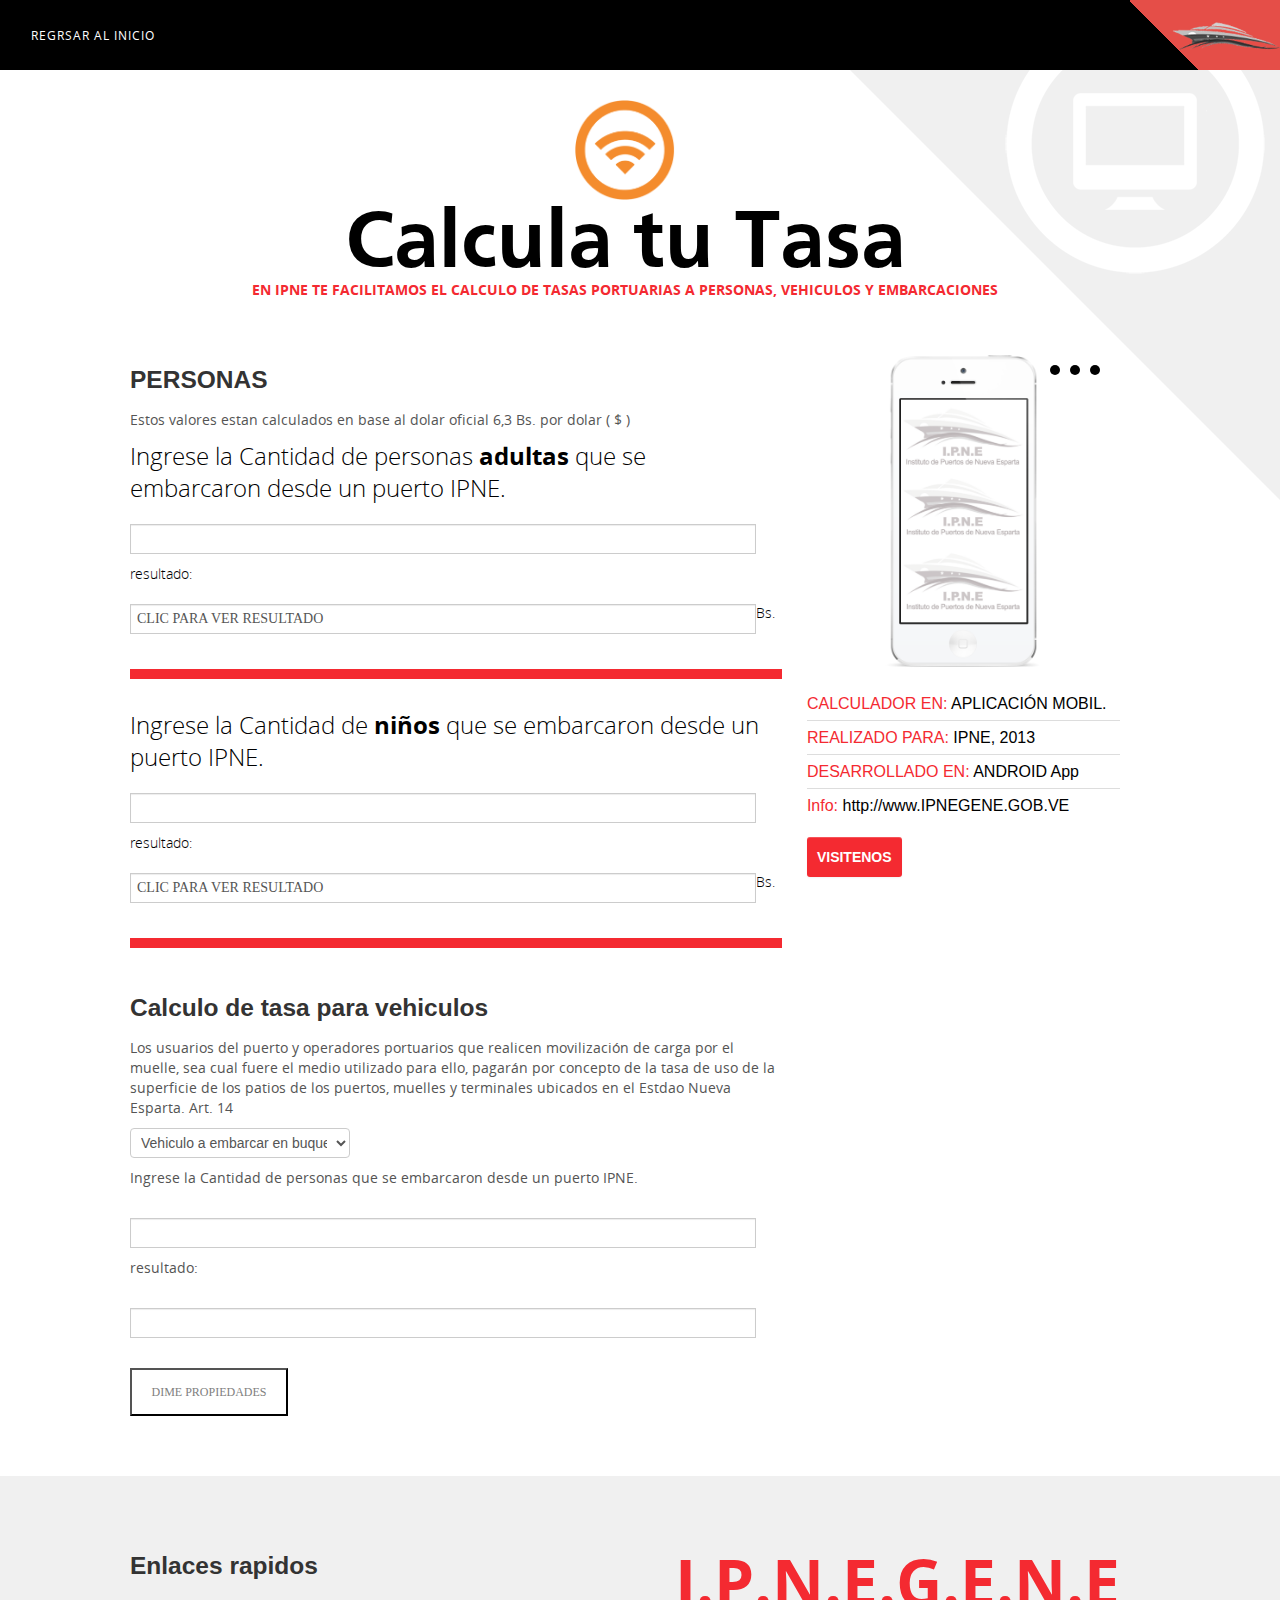
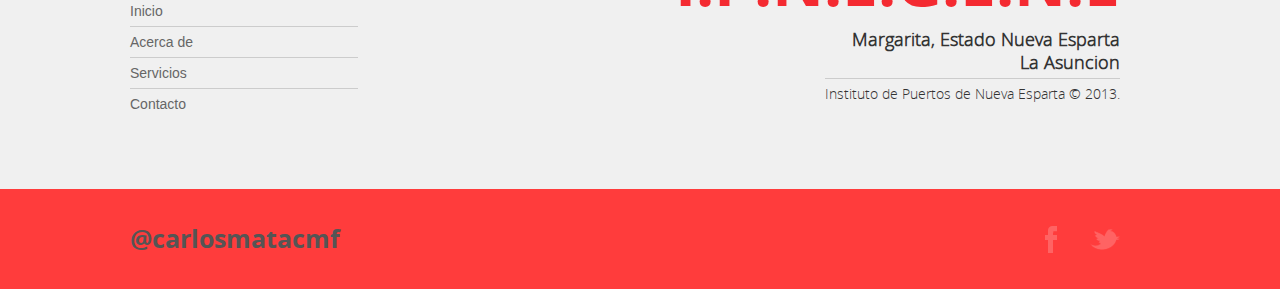
==== commit f83330c8: "Commit añadiendo la calculadora minimalista" ====
--- a/portal/project.html
+++ b/portal/project.html
@@ -20,7 +20,7 @@
     <link href="stylesheets/prettyPhoto.css" rel="stylesheet"/>  
     <link href="stylesheets/jquery.tweet.css" rel="stylesheet"/>
     <link href="stylesheets/style.css" rel="stylesheet">
-
+    
     <!--[if lt IE 9]>
     <script src="http://html5shim.googlecode.com/svn/trunk/html5.js"></script>
     <link rel="stylesheet" href="stylesheets/ie8.css">
@@ -59,6 +59,8 @@
     	margin-top: 0px !important;
     }  
     </style>
+
+   
 </head>
 <body>
 
@@ -86,25 +88,20 @@
     
     	<a href="#"><img title="amaze" alt="amaze" class="logo pull-right" src="images/logo.png"/></a>
         <ul id="menu" class="visible-desktop pull-left"><li class="links">
-                <a href="index-2.html">Back to Home</a>
+                <a href="index.html">REGRSAR AL INICIO</a>
             </li>
         </ul>
 
     </nav>
     <!--/Navigation-->
 	
-
-
-
-
-
 
 
 <section id="showcase" class="band page top-space">
     <section class="container-fluid">
     <div class="row-fluid">
         <section class="container">
-
+<!--
             <div class="welcome row">
                 <article class="span4">
                     <h1 class="text-left promo-caps">Project</h1>
@@ -112,37 +109,37 @@
                 <article class="span8">
                     <p class="text-right promo-text">This is a <span>separate page</span> representing <span>project info</span> along with <span>Responsive Sliders</span> and additional <span>inner carousels</span>.</p>
                 </article>
-            </div><!--/ row-->
-
-            <!-- SHOWCASE ITEM : STARTS -->
+            </div>
+
+            
             <div class="row show-item remove-border">
                 <article class="span12 show-img">
                     <div id="ShowCarousel-03" class="carousel slide point-left">
-                        <!-- <ol class="carousel-indicators">
+                        <ol class="carousel-indicators">
                             <li data-target="#ShowCarousel-03" data-slide-to="0" class="active"></li>
                             <li data-target="#ShowCarousel-03" data-slide-to="1"></li>
                             <li data-target="#ShowCarousel-03" data-slide-to="2"></li>
-                        </ol> -->
-                        <!-- Carousel items -->
+                        </ol> 
+                        
                         <div class="carousel-inner">
                             <div class="active item"><img title="amaze" alt="amaze" src="images/showcase/mid-01/01.png"/></div>
                             <div class="item"><img title="amaze" alt="amaze" src="images/showcase/mid-01/02.png"/></div>
                             <div class="item"><img title="amaze" alt="amaze" src="images/showcase/mid-01/03.png"/></div>
                         </div>
-                        <!-- Carousel nav -->
+                        
                         <a class="carousel-control left" href="#ShowCarousel-03" data-slide="prev">&lsaquo;</a>
                         <a class="carousel-control right" href="#ShowCarousel-03" data-slide="next">&rsaquo;</a>
                     </div>
                 </article>
-            </div><!--/ row-->
-
+            </div>
+-->
 
 
             <div class="row show-item show-item-mid remove-bottom">
             	<article class="span12 show-desc show-01 text-center">
                     <img title="amaze" alt="amaze" class="show-icon" src="images/icons/s02.png"/>
-                    <h2>Interactive</h2>
-                    <h5>Unique Template with Awesome Parallax Animations on Page Scroll</h5>
+                    <h2>Calcula tu Tasa</h2>
+                    <h5>EN IPNE TE FACILITAMOS EL CALCULO DE TASAS PORTUARIAS A PERSONAS, VEHICULOS Y EMBARCACIONES</h5>
                     
                     
                 </article>
@@ -150,10 +147,48 @@
 
             <div class="row">
                 <article class="span8">
-                    <p class="text-left"> Lorem ipsum dolor sit amet, consectetur adipiscing elit. Vivamus id bibendum libero. Curabitur a neque quis odio tincidunt suscipit eget id mauris.Suspendisse condimentum. Lorem ipsum dolor sit amet, consectetur adipiscing elit. Vivamus id bibendum libero. Lorem ipsum dolor sit amet, consectetur adipiscing elit. Vivamus id bibendum libero. Curabitur a neque quis odio tincidunt suscipit eget id mauris.Suspendisse condimentum. Lorem ipsum dolor sit amet, consectetur adipiscing elit. Vivamus id bibendum libero. Lorem ipsum dolor sit amet, consectetur adipiscing elit. Vivamus id bibendum libero. Curabitur a neque quis odio tincidunt suscipit eget id mauris.Suspendisse condimentum. Lorem ipsum dolor sit amet, consectetur adipiscing elit. Vivamus id bibendum libero.</p>
-                     <p class="text-left"> Lorem ipsum dolor sit amet, consectetur adipiscing elit. Vivamus id bibendum libero. Curabitur a neque quis odio tincidunt suscipit eget id mauris.Suspendisse condimentum. Lorem ipsum dolor sit amet, consectetur adipiscing elit. Vivamus id bibendum libero. Lorem ipsum dolor sit amet, consectetur adipiscing elit. Vivamus id bibendum libero. Curabitur a neque quis odio tincidunt suscipit eget id mauris.Suspendisse condimentum. Lorem ipsum dolor sit amet, consectetur adipiscing elit. Vivamus id bibendum libero. Lorem ipsum dolor sit amet, consectetur adipiscing elit. Vivamus id bibendum libero. Curabitur a neque quis odio tincidunt suscipit eget id mauris.Suspendisse condimentum. Lorem ipsum dolor sit amet, consectetur adipiscing elit. Vivamus id bibendum libero.</p>
-                     <h3>Sub Heading</h3>
-                     <p class="text-left"> Lorem ipsum dolor sit amet, consectetur adipiscing elit. Vivamus id bibendum libero. Curabitur a neque quis odio tincidunt suscipit eget id mauris.Suspendisse condimentum. Lorem ipsum dolor sit amet, consectetur adipiscing elit. Vivamus id bibendum libero. Lorem ipsum dolor sit amet, consectetur adipiscing elit. Vivamus id bibendum libero. Curabitur a neque quis odio tincidunt suscipit eget id mauris.Suspendisse condimentum. Lorem ipsum dolor sit amet, consectetur adipiscing elit. Vivamus id bibendum libero. Lorem ipsum dolor sit amet, consectetur adipiscing elit. Vivamus id bibendum libero. Curabitur a neque quis odio tincidunt suscipit eget id mauris.Suspendisse condimentum. Lorem ipsum dolor sit amet, consectetur adipiscing elit. Vivamus id bibendum libero.</p>
+                    <h3>PERSONAS</h3>
+                     <p class="text-left"> Estos valores estan calculados en base al dolar oficial 6,3 Bs. por dolar ( $ ) </p>
+                     <p class="text-left promo-text"> Ingrese la Cantidad de personas <span> adultas </span>que se embarcaron desde un puerto IPNE.
+                    
+                   
+                    <input type="number" id="cantidad" name="cantidad" size="large"  /> 
+                    <label>resultado:<input type="text" id="Total" name="total" size="medium" value="Clic para ver resultado" />Bs.
+                    </label>
+                    </p>
+                    
+                    <br/>
+
+                    <p class="text-left promo-text"> Ingrese la Cantidad de <span>  niños  </span> que se embarcaron desde un puerto IPNE.
+                    
+
+                    <input type="number" id="cantidad2" name="cantidad" size="10"  />
+                    <label>resultado:
+                    <input type="text" id="Total2" name="total" size="10" value="Clic para ver resultado" />Bs.
+                    </label>
+                    </p>    
+                    <br />
+                    <h3>Calculo de tasa para vehiculos </h3>
+                     <p class="text-left" promo-text> Los usuarios del puerto y operadores portuarios que realicen movilización de carga por el muelle, sea cual fuere el medio utilizado para ello, pagarán por concepto de la tasa de uso de la superficie de los patios de los puertos, muelles y terminales ubicados en el Estdao Nueva Esparta. Art. 14 </p>
+                     <select name="vehi">
+                        <option value ="vehiculo1" selected>Vehiculo a embarcar en buque de trafico entre puertos nacionales</option>
+                        <option value ="vehiculo2">Camión a embarcar en buque de trafico entre puertos nacionales</option>
+                        <option value ="vehiculo3" >Carga General Suelta</option>
+                        <option value ="vehiculo4">Carga a Granel liquidos o secos</option>
+                     </select>
+                     <p class="text-left"> Ingrese la Cantidad de personas que se embarcaron desde un puerto IPNE.</p>
+                    
+                    
+
+                    <input type="number" id="cantidad3" name="cantidad3" size="10"  />
+                    <p>resultado:</p>
+                    <input type="number" id="Total3" name="total3" size="10" value="Clic para ver resultado" />
+                    <br />
+                   
+                 <input type=button value="Dime propiedades" onclick="dimePropiedades()"> 
+
+
+
                 </article>
                 <article class="span4">
                 	<div id="ShowCarousel-01" class="carousel slide">
@@ -170,23 +205,17 @@
                         </div>
                     </div>
                     <div class="show-specs">
-                        <h6>Client: <span>Somethin Inc.</span></h6>
-                        <h6>Build: <span>March 16, 2013</span></h6>
-                        <h6>Category: <span>iPhone App</span></h6>
-                        <h6>More Info: <span><a href="#">http://www.url.here</a></span></h6>
+                        <h6>CALCULADOR EN: <span>APLICACIÓN MOBIL.</span></h6>
+                        <h6>REALIZADO PARA: <span>IPNE, 2013</span></h6>
+                        <h6>DESARROLLADO EN: <span>ANDROID App</span></h6>
+                        <h6>Info: <span><a href="#">http://www.IPNEGENE.GOB.VE</a></span></h6>
                     </div>
-                    <a class="btn btn-amaze show-btn" href="#">Live Demo</a>
+                    <a class="btn btn-amaze show-btn" href="WWW.IPNEGENE.GOB.VE">VISITENOS</a>
                 </article>
             </div><!--/ row-->
             <!-- SHOWCASE ITEM : ENDS -->
 
-            
-
-
-
-            
-
-
+     
             
 
         </section><!--/ container-->        
@@ -199,26 +228,24 @@
 
 
 
-
-
 <section class="container-fluid address-wrap remove-top">
     <div class="row-fluid">
         <section class="container">
 
             <div class="row">
                 <article id="link-block" class="span3">
-                    <h3>Quick Links</h3>
+                    <h3>Enlaces rapidos</h3>
                     <ul>
-                        <li><a href="#">Home</a></li>
-                        <li><a href="#">About</a></li>
-                        <li><a href="#">Services</a></li>
-                        <li><a href="#">Contact</a></li>
+                        <li><a href="#">Inicio</a></li>
+                        <li><a href="#">Acerca de</a></li>
+                        <li><a href="#">Servicios</a></li>
+                        <li><a href="#">Contacto</a></li>
                     </ul>
                 </article>
                 <article id="address-block" class="span9">
-                    <h2>amaze</h2>
-                    <h3>No 18, One Street<br/> Birmingham, UK</h3>
-                    <h5><span>Copyright &copy; 2013. A premium theme from Designova</span></h5>
+                    <h2>I.P.N.E.G.E.N.E</h2>
+                    <h3>Margarita, Estado Nueva Esparta<br/> La Asuncion
+                    <h5><span>Instituto de Puertos de Nueva Esparta &copy; 2013.</span></h5>
                 </article>
 
                 
@@ -228,9 +255,7 @@
         </section><!--/ container-->        
     </div><!--/ row-fluid-->
     </section>
-
-
-
+</section><!--/ band-->
 
 
 
@@ -241,17 +266,14 @@
         <section class="container">
 
             <div class="row">
-                <article class="span4" data-300="margin-left: -300px;" data-550="margin-left: 0px;">
-                    <h3 class="text-left twitter-user">@username</h3>
-                </article>
-                <nav class="span8 foot-social" data-300="margin-left: -300px;" data-550="margin-left: 0px;">
-                    <a href="#"><img title="amaze" alt="amaze" src="images/social/01.png"></a>
-                    <a href="#"><img title="amaze" alt="amaze" src="images/social/02.png"></a>
-                    <a href="#"><img title="amaze" alt="amaze" src="images/social/03.png"></a>
-                    <a href="#"><img title="amaze" alt="amaze" src="images/social/04.png"></a>
-                    <a href="#"><img title="amaze" alt="amaze" src="images/social/05.png"></a>
-                    <a href="#"><img title="amaze" alt="amaze" src="images/social/06.png"></a>
-                    <a href="#"><img title="amaze" alt="amaze" src="images/social/07.png"></a>
+                <article class="span4">
+                    <h3 class="text-left twitter-user">@carlosmatacmf</h3>
+                </article>
+                <nav class="span8 foot-social">
+                
+                    <a href="#"><img title="IPNE" alt="IPNE" src="images/social/02.png"></a>
+                   
+                    <a href="https://twitter.com/carlosmatacmf"><img title="IPNE" alt="IPNE" src="images/social/07.png"></a>
                 </nav>
             </div><!--/ row-->
 
@@ -259,6 +281,7 @@
     </div><!--/ row-fluid-->
     </section>
 </footer>
+
 
 		
 
@@ -326,6 +349,56 @@
         });
     </script>   
 
+
+<script type="text/javascript">
+    $(function(){
+    $('#cantidad').change(function(){
+    var cantidad = parseFloat($('#cantidad').val());
+    var Valor = 12.6;
+    var Total = Valor*cantidad;
+    $('#Total').val(Total);
+    });
+    });
+</script>
+
+<script type="text/javascript">
+    $(function(){
+    $('#cantidad2').change(function(){
+    var cantidad2 = parseFloat($('#cantidad2').val());
+    var Valor2 = 6.3;
+    var Total2 = Valor2*cantidad2;
+    $('#Total2').val(Total2);
+    });
+    });
+</script>
+
+
+<script type="text/javascript">
+    $(function(){
+    $('#cantidad3').change(function(){
+    var cantidad3 = parseFloat($('#cantidad3').val());
+    var Valor3 = 18.9;
+    var Total3 = Valor3*cantidad3;
+    $('#Total3').val(Total3);
+    });
+    });
+</script>
+
+
+<script type="text/javascript">
+    
+function dimePropiedades(){
+    var texto
+    var indice = document.vehi.selectedIndex
+    texto = "El numero de opciones del select: " + document.vehi.length
+ 
+    var valor = document.vehi.options[indice].value
+    texto += "nValor de la opcion escogida: " + valor
+
+    alert(texto) }
+
+</script>
+
     
 </body>
 
